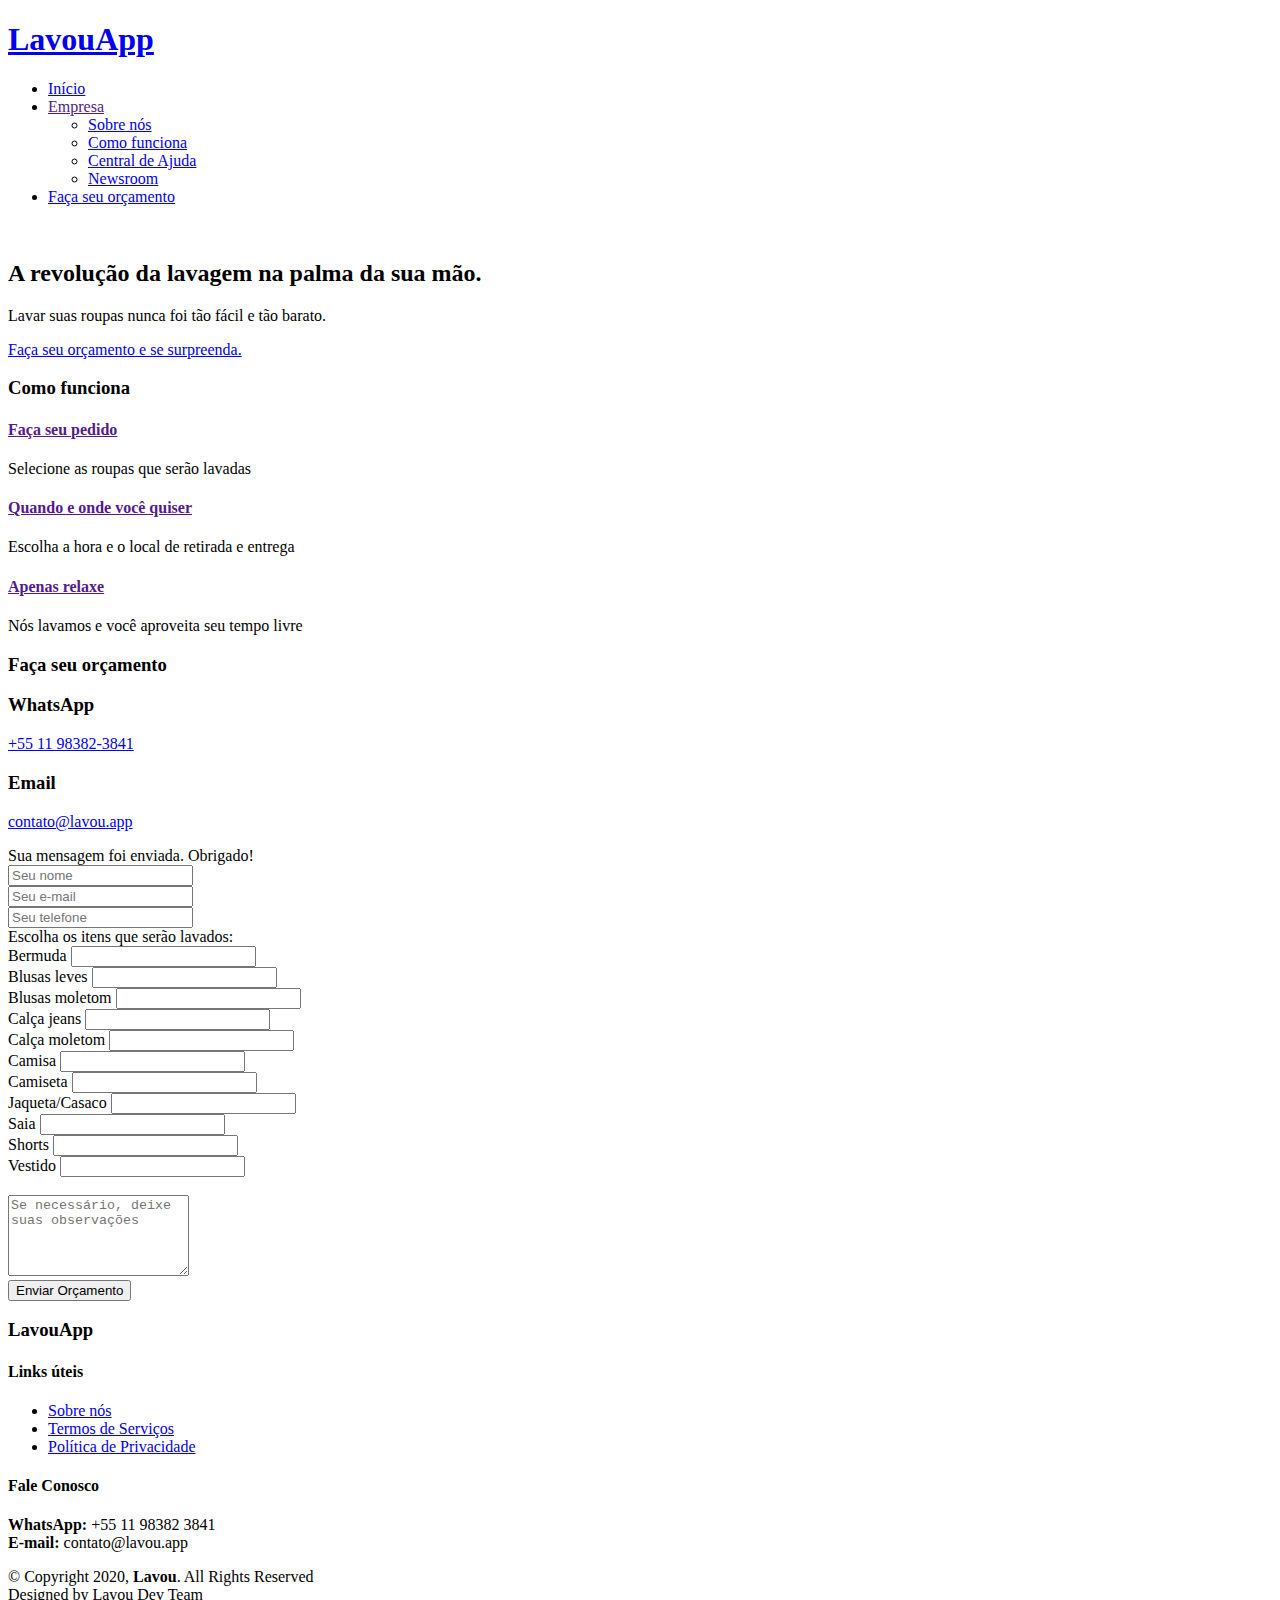
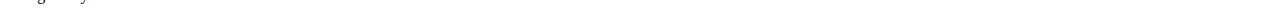
==== index.html @ 027f583a "testando a branch improvement" ====
<!DOCTYPE html>
<html lang="pt">
<head>
  <meta charset="utf-8">
  <title>Lavou - A revolução da lavagem</title>
  <meta content="width=device-width, initial-scale=1.0" name="viewport">
  <meta content="" name="keywords">
  <meta content="" name="description">

  <!-- Favicons -->
  <link href="img/faviconlavou.jpg" rel="icon">
  <link href="img/apple-touch-icon.png" rel="apple-touch-icon">

  <!-- Google Fonts -->
  <link href="https://fonts.googleapis.com/css?family=Open+Sans:300,300i,400,400i,700,700i|Montserrat:300,400,500,700" rel="stylesheet">

  <!-- Bootstrap CSS File -->
  <link href="lib/bootstrap/css/bootstrap.min.css" rel="stylesheet">

  <!-- Libraries CSS Files -->
  <link href="lib/font-awesome/css/font-awesome.min.css" rel="stylesheet">
  <link href="lib/animate/animate.min.css" rel="stylesheet">
  <link href="lib/ionicons/css/ionicons.min.css" rel="stylesheet">
  <link href="lib/owlcarousel/assets/owl.carousel.min.css" rel="stylesheet">
  <link href="lib/lightbox/css/lightbox.min.css" rel="stylesheet">

  <!-- Main Stylesheet File -->
  <link href="css/style.css" rel="stylesheet">

</head>

<body>

  <!--==========================
    Header
  ============================-->
  <header id="header">
    <div class="container-fluid">

      <div id="logo" class="pull-left">
        <h1><a href="#intro" class="scrollto">LavouApp</a></h1>
        <!-- Uncomment below if you prefer to use an image logo -->
        <!-- <a href="#intro"><img src="img/logo.png" alt="" title="" /></a>-->
      </div>

      <nav id="nav-menu-container">
        <ul class="nav-menu">
          <li class="menu-active"><a href="#intro">Início</a></li>
          <li class="menu-has-children"><a href="">Empresa</a>
          <ul>
            <li><a href="#">Sobre nós</a></li>
            <li><a href="#">Como funciona</a></li>
            <li><a href="#">Central de Ajuda</a></li>
            <li><a href="#">Newsroom</a></li>
          </ul>
        </li>
          <li><a href="#contact">Faça seu orçamento</a></li>
          <!--
          <li><a href="#portfolio">Portfolio</a></li>
          -->
         <!-- <li class="menu-has-children"><a href="">Drop Down</a>

          </li> -->
         <!--
          <li><a href="#contact">Contato</a></li>
        </ul> -->
      </nav><!-- #nav-menu-container -->
    </div>
  </header><!-- #header -->

  <!--==========================
    Intro Section
  ============================-->
  <section id="intro">
    <div class="intro-container">
      <div id="introCarousel" class="carousel  slide carousel-fade" data-ride="carousel">

        <ol class="carousel-indicators"></ol>

        <div class="carousel-inner" role="listbox">

          <div class="carousel-item active">
            <div class="carousel-background"><img src="img/heart.jpg" alt=""></div>
            <div class="carousel-container">
              <div class="carousel-content">
                <h2>A revolução da lavagem na palma da sua mão.</h2>
                <p>Lavar suas roupas nunca foi tão fácil e tão barato.</p>
              <a href="#services" class="btn-get-started scrollto">Faça seu orçamento e se surpreenda.</a>
              </div>
            </div>
          </div>

          <!--
          <div class="carousel-item">
            <div class="carousel-background"><img src="img/intro-carousel/2.jpg" alt=""></div>
            <div class="carousel-container">
              <div class="carousel-content">
                <h2>At vero eos et accusamus</h2>
                <p>Nam libero tempore, cum soluta nobis est eligendi optio cumque nihil impedit quo minus id quod maxime placeat facere possimus, omnis voluptas assumenda est, omnis dolor repellendus. Temporibus autem quibusdam et aut officiis debitis aut.</p>
                <a href="#featured-services" class="btn-get-started scrollto">Get Started</a>
              </div>
            </div>
          </div>

          <div class="carousel-item">
            <div class="carousel-background"><img src="img/intro-carousel/3.jpg" alt=""></div>
            <div class="carousel-container">
              <div class="carousel-content">
                <h2>Temporibus autem quibusdam</h2>
                <p>Beatae vitae dicta sunt explicabo. Nemo enim ipsam voluptatem quia voluptas sit aspernatur aut odit aut fugit, sed quia consequuntur magni dolores eos qui ratione voluptatem sequi nesciunt omnis iste natus error sit voluptatem accusantium.</p>
                <a href="#featured-services" class="btn-get-started scrollto">Get Started</a>
              </div>
            </div>
          </div>

          <div class="carousel-item">
            <div class="carousel-background"><img src="img/intro-carousel/4.jpg" alt=""></div>
            <div class="carousel-container">
              <div class="carousel-content">
                <h2>Nam libero tempore</h2>
                <p>Neque porro quisquam est, qui dolorem ipsum quia dolor sit amet, consectetur, adipisci velit, sed quia non numquam eius modi tempora incidunt ut labore et dolore magnam aliquam quaerat voluptatem. Ut enim ad minima veniam, quis nostrum.</p>
                <a href="#featured-services" class="btn-get-started scrollto">Get Started</a>
              </div>
            </div>
          </div>

          <div class="carousel-item">
            <div class="carousel-background"><img src="img/intro-carousel/5.jpg" alt=""></div>
            <div class="carousel-container">
              <div class="carousel-content">
                <h2>Magnam aliquam quaerat</h2>
                <p>Lorem ipsum dolor sit amet, consectetur adipiscing elit, sed do eiusmod tempor incididunt ut labore et dolore magna aliqua. Ut enim ad minim veniam, quis nostrud exercitation ullamco laboris nisi ut aliquip ex ea commodo consequat.</p>
                <a href="#featured-services" class="btn-get-started scrollto">Get Started</a>
              </div>
            </div>
          </div>
        
        

        </div>

      -->

        <!--
        <a class="carousel-control-prev" href="#introCarousel" role="button" data-slide="prev">
          <span class="carousel-control-prev-icon ion-chevron-left" aria-hidden="true"></span>
          <span class="sr-only">Previous</span>
        </a>

        <a class="carousel-control-next" href="#introCarousel" role="button" data-slide="next">
          <span class="carousel-control-next-icon ion-chevron-right" aria-hidden="true"></span>
          <span class="sr-only">Next</span>
        </a>
      -->

      </div>
    </div>
  </section><!-- #intro -->

<!--

  <main id="main">

  -->

    <!--==========================
      Featured Services Section
    ============================-->

    <!--

    <section id="featured-services">
      <div class="container">
        <div class="row">

          <div class="col-lg-4 box">
            <i class="ion-ios-bookmarks-outline"></i>
            <h4 class="title"><a href="">Lorem Ipsum Delino</a></h4>
            <p class="description">Voluptatum deleniti atque corrupti quos dolores et quas molestias excepturi sint occaecati cupiditate non provident</p>
          </div>

          <div class="col-lg-4 box box-bg">
            <i class="ion-ios-stopwatch-outline"></i>
            <h4 class="title"><a href="">Dolor Sitema</a></h4>
            <p class="description">Minim veniam, quis nostrud exercitation ullamco laboris nisi ut aliquip ex ea commodo consequat tarad limino ata</p>
          </div>

          <div class="col-lg-4 box">
            <i class="ion-ios-heart-outline"></i>
            <h4 class="title"><a href="">Sed ut perspiciatis</a></h4>
            <p class="description">Duis aute irure dolor in reprehenderit in voluptate velit esse cillum dolore eu fugiat nulla pariatur</p>
          </div>

        </div>
      </div>
    </section>

  -->
    
    <!-- #featured-services -->

 


    <!--==========================
      About Us Section
    ============================
  
  -->

  <!--
    <section id="about">
      <div class="container">

        <header class="section-header">
          <h3>About Us</h3>
          <p>Lorem ipsum dolor sit amet, consectetur adipiscing elit, sed do eiusmod tempor incididunt ut labore et dolore magna aliqua. Ut enim ad minim veniam, quis nostrud exercitation ullamco laboris nisi ut aliquip ex ea commodo consequat.</p>
        </header>

        <div class="row about-cols">

          <div class="col-md-4 wow fadeInUp">
            <div class="about-col">
              <div class="img">
                <img src="img/about-mission.jpg" alt="" class="img-fluid">
                <div class="icon"><i class="ion-ios-speedometer-outline"></i></div>
              </div>
              <h2 class="title"><a href="#">Our Mission</a></h2>
              <p>
                Lorem ipsum dolor sit amet, consectetur elit, sed do eiusmod tempor ut labore et dolore magna aliqua. Ut enim ad minim veniam, quis nostrud exercitation ullamco laboris nisi ut aliquip ex ea commodo consequat.
              </p>
            </div>
          </div>

          <div class="col-md-4 wow fadeInUp" data-wow-delay="0.1s">
            <div class="about-col">
              <div class="img">
                <img src="img/about-plan.jpg" alt="" class="img-fluid">
                <div class="icon"><i class="ion-ios-list-outline"></i></div>
              </div>
              <h2 class="title"><a href="#">Our Plan</a></h2>
              <p>
                Sed ut perspiciatis unde omnis iste natus error sit voluptatem  doloremque laudantium, totam rem aperiam, eaque ipsa quae ab illo inventore veritatis et quasi architecto beatae vitae dicta sunt explicabo.
              </p>
            </div>
          </div>

          <div class="col-md-4 wow fadeInUp" data-wow-delay="0.2s">
            <div class="about-col">
              <div class="img">
                <img src="img/about-vision.jpg" alt="" class="img-fluid">
                <div class="icon"><i class="ion-ios-eye-outline"></i></div>
              </div>
              <h2 class="title"><a href="#">Our Vision</a></h2>
              <p>
                Nemo enim ipsam voluptatem quia voluptas sit aut odit aut fugit, sed quia magni dolores eos qui ratione voluptatem sequi nesciunt Neque porro quisquam est, qui dolorem ipsum quia dolor sit amet.
              </p>
            </div>
          </div>

        </div>

      </div>
    </section>
    
  -->


    <!-- #about -->

    <!--==========================
      Services Section
    ============================
  
  -->

  
    <section id="services">
      <div class="container">

        <header class="section-header wow fadeInUp">
          <h3>Como funciona</h3>
        </header>

        <div class="row">

          <div class="col-lg-4 col-md-6 box wow bounceInUp" data-wow-duration="1.4s">
            <div class="icon"><i class="ion-ios-cart-outline"></i></div>
            <h4 class="title"><a href="">Faça seu pedido</a></h4>
            <p class="description">Selecione as roupas que serão lavadas</p>
          </div>
          <div class="col-lg-4 col-md-6 box wow bounceInUp" data-wow-duration="1.4s">
            <div class="icon"><i class="ion-ios-location-outline"></i></div>
            <h4 class="title"><a href="">Quando e onde você quiser</a></h4>
            <p class="description">Escolha a hora e o local de retirada e entrega</p>
          </div>
          <div class="col-lg-4 col-md-6 box wow bounceInUp" data-wow-delay="0.1s" data-wow-duration="1.4s">
            <div class="icon"><i class="ion-ios-game-controller-a-outline"></i></div>
            <h4 class="title"><a href="">Apenas relaxe</a></h4>
            <p class="description">Nós lavamos e você aproveita seu tempo livre</p>
          </div>
          <!--
          <div class="col-lg-4 col-md-6 box wow bounceInUp" data-wow-delay="0.1s" data-wow-duration="1.4s">
            <div class="icon"><i class="ion-ios-analytics-outline"></i></div>
            <h4 class="title"><a href="">Links Patrocinados</a></h4>
            <p class="description">Google Adwords, planejamento e ativação de campanhas, remarketing, criação de banners, relatório de performance.</p>
          </div>
          <div class="col-lg-4 col-md-6 box wow bounceInUp" data-wow-delay="0.1s" data-wow-duration="1.4s">
            <div class="icon"><i class="ion-ios-eye-outline"></i></div>
            <h4 class="title"><a href="">Monitoramento e Análise</a></h4>
            <p class="description">Dashboard em tempo real, análise qualitativa e quantitativa, classificação de menções e sentimentos, gerenciamento de crises, relatórios de performance.</p>
          </div>
          <div class="col-lg-4 col-md-6 box wow bounceInUp" data-wow-delay="0.1s" data-wow-duration="1.4s">
            <div class="icon"><i class="ion-happy-outline"></i></div>
            <h4 class="title"><a href="">SAC 2.0</a></h4>
            <p class="description">Consultoria em atendimento ao cliente, implementação e otimização de equipes, padronização de atendimento virtual, planejamento e gerenciamento de projetos, gerenciamento de plataformas (WhatsApp, Viber, entre outros).</p>
          </div>

        </div>

      </div>

    


    </section>
    -->
    
    <!-- #services -->

    <!--==========================
      Call To Action Section
    ============================
  
  -->

  <!--
    <section id="call-to-action" class="wow fadeIn">
      <div class="container text-center">
        <h3>Call To Action</h3>
        <p> Duis aute irure dolor in reprehenderit in voluptate velit esse cillum dolore eu fugiat nulla pariatur. Excepteur sint occaecat cupidatat non proident, sunt in culpa qui officia deserunt mollit anim id est laborum.</p>
        <a class="cta-btn" href="#">Call To Action</a>
      </div>
    </section>
    
  -->
    <!-- #call-to-action -->

    <!--==========================
      Skills Section
    ============================-->
    
    <!--
    <section id="skills">
      <div class="container">

        <header class="section-header">
          <h3>Our Skills</h3>
          <p>Lorem ipsum dolor sit amet, consectetur adipiscing elit, sed do eiusmod tempor incididunt ut labore et dolore magna aliqua. Ut enim ad minim veniam, quis nostrud exercitation ullamco laboris nisi ut aliquip</p>
        </header>

        <div class="skills-content">

          <div class="progress">
            <div class="progress-bar bg-success" role="progressbar" aria-valuenow="100" aria-valuemin="0" aria-valuemax="100">
              <span class="skill">HTML <i class="val">100%</i></span>
            </div>
          </div>

          <div class="progress">
            <div class="progress-bar bg-info" role="progressbar" aria-valuenow="90" aria-valuemin="0" aria-valuemax="100">
              <span class="skill">CSS <i class="val">90%</i></span>
            </div>
          </div>

          <div class="progress">
            <div class="progress-bar bg-warning" role="progressbar" aria-valuenow="75" aria-valuemin="0" aria-valuemax="100">
              <span class="skill">JavaScript <i class="val">75%</i></span>
            </div>
          </div>

          <div class="progress">
            <div class="progress-bar bg-danger" role="progressbar" aria-valuenow="55" aria-valuemin="0" aria-valuemax="100">
              <span class="skill">Photoshop <i class="val">55%</i></span>
            </div>
          </div>

        </div>

      </div>
    </section>

  -->
    <!--==========================
      Facts Section
    ============================-->

    <!--
    <section id="facts"  class="wow fadeIn">
      <div class="container">

        <header class="section-header">
          <h3>Facts</h3>
          <p>Sed ut perspiciatis unde omnis iste natus error sit voluptatem accusantium doloremque</p>
        </header>

        <div class="row counters">

  				<div class="col-lg-3 col-6 text-center">
            <span data-toggle="counter-up">274</span>
            <p>Clients</p>
  				</div>

          <div class="col-lg-3 col-6 text-center">
            <span data-toggle="counter-up">421</span>
            <p>Projects</p>
  				</div>

          <div class="col-lg-3 col-6 text-center">
            <span data-toggle="counter-up">1,364</span>
            <p>Hours Of Support</p>
  				</div>

          <div class="col-lg-3 col-6 text-center">
            <span data-toggle="counter-up">18</span>
            <p>Hard Workers</p>
  				</div>

  			</div>

        <div class="facts-img">
          <img src="img/facts-img.png" alt="" class="img-fluid">
        </div>

      </div>
    </section>
    
    -->
  
  <!-- #facts -->

    <!--==========================
      Portfolio Section
    ============================-->

      <!--
    <section id="portfolio"  class="section-bg" >
      <div class="container">

        <header class="section-header">
          <h3 class="section-title">Nosso Portfolio</h3>
        </header>

        <div class="row">
          <div class="col-lg-12">
            <ul id="portfolio-flters">
              <li data-filter="*" class="filter-active">All</li>
            -->
            <!-- <li data-filter=".filter-app">App</li>
              <li data-filter=".filter-card">Card</li> -->
            <!--
            
              <li data-filter=".filter-web">Web</li>
            </ul>
          </div>
        </div>

        <div class="row portfolio-container">

          <div class="col-lg-4 col-md-6 portfolio-item filter-web wow fadeInUp">
            <div class="portfolio-wrap">
              <figure>
                <img src="img/portfolio/sitelavou.png" class="img-fluid" alt="">
                <a href="img/portfolio/sitelavou.png" data-lightbox="portfolio" data-title="Lavou App" class="link-preview" title="Preview"><i class="ion ion-eye"></i></a>
                <a href="http://lavou.app/" class="link-details" title="Visite o site"><i class="ion ion-android-open"></i></a>
              </figure>

              <div class="portfolio-info">
                <h4><a href="#">Lavou App</a></h4>
                <p>WEB</p>
              </div>
            </div>
          </div>
        -->

          <!--

          <div class="col-lg-4 col-md-6 portfolio-item filter-web wow fadeInUp" data-wow-delay="0.1s">
            <div class="portfolio-wrap">
              <figure>
                <img src="img/portfolio/web3.jpg" class="img-fluid" alt="">
                <a href="img/portfolio/web3.jpg" class="link-preview" data-lightbox="portfolio" data-title="Web 3" title="Preview"><i class="ion ion-eye"></i></a>
                <a href="#" class="link-details" title="More Details"><i class="ion ion-android-open"></i></a>
              </figure>

              <div class="portfolio-info">
                <h4><a href="#">Web 3</a></h4>
                <p>Web</p>
              </div>
            </div>
          </div>

          <div class="col-lg-4 col-md-6 portfolio-item filter-app wow fadeInUp" data-wow-delay="0.2s">
            <div class="portfolio-wrap">
              <figure>
                <img src="img/portfolio/app2.jpg" class="img-fluid" alt="">
                <a href="img/portfolio/app2.jpg" class="link-preview" data-lightbox="portfolio" data-title="App 2" title="Preview"><i class="ion ion-eye"></i></a>
                <a href="#" class="link-details" title="More Details"><i class="ion ion-android-open"></i></a>
              </figure>

              <div class="portfolio-info">
                <h4><a href="#">App 2</a></h4>
                <p>App</p>
              </div>
            </div>
          </div>

          <div class="col-lg-4 col-md-6 portfolio-item filter-card wow fadeInUp">
            <div class="portfolio-wrap">
              <figure>
                <img src="img/portfolio/card2.jpg" class="img-fluid" alt="">
                <a href="img/portfolio/card2.jpg" class="link-preview" data-lightbox="portfolio" data-title="Card 2" title="Preview"><i class="ion ion-eye"></i></a>
                <a href="#" class="link-details" title="More Details"><i class="ion ion-android-open"></i></a>
              </figure>

              <div class="portfolio-info">
                <h4><a href="#">Card 2</a></h4>
                <p>Card</p>
              </div>
            </div>
          </div>

          <div class="col-lg-4 col-md-6 portfolio-item filter-web wow fadeInUp" data-wow-delay="0.1s">
            <div class="portfolio-wrap">
              <figure>
                <img src="img/portfolio/web2.jpg" class="img-fluid" alt="">
                <a href="img/portfolio/web2.jpg" class="link-preview" data-lightbox="portfolio" data-title="Web 2" title="Preview"><i class="ion ion-eye"></i></a>
                <a href="#" class="link-details" title="More Details"><i class="ion ion-android-open"></i></a>
              </figure>

              <div class="portfolio-info">
                <h4><a href="#">Web 2</a></h4>
                <p>Web</p>
              </div>
            </div>
          </div>

          <div class="col-lg-4 col-md-6 portfolio-item filter-app wow fadeInUp" data-wow-delay="0.2s">
            <div class="portfolio-wrap">
              <figure>
                <img src="img/portfolio/app3.jpg" class="img-fluid" alt="">
                <a href="img/portfolio/app3.jpg" class="link-preview" data-lightbox="portfolio" data-title="App 3" title="Preview"><i class="ion ion-eye"></i></a>
                <a href="#" class="link-details" title="More Details"><i class="ion ion-android-open"></i></a>
              </figure>

              <div class="portfolio-info">
                <h4><a href="#">App 3</a></h4>
                <p>App</p>
              </div>
            </div>
          </div>

          <div class="col-lg-4 col-md-6 portfolio-item filter-card wow fadeInUp">
            <div class="portfolio-wrap">
              <figure>
                <img src="img/portfolio/card1.jpg" class="img-fluid" alt="">
                <a href="img/portfolio/card1.jpg" class="link-preview" data-lightbox="portfolio" data-title="Card 1" title="Preview"><i class="ion ion-eye"></i></a>
                <a href="#" class="link-details" title="More Details"><i class="ion ion-android-open"></i></a>
              </figure>

              <div class="portfolio-info">
                <h4><a href="#">Card 1</a></h4>
                <p>Card</p>
              </div>
            </div>
          </div>

          <div class="col-lg-4 col-md-6 portfolio-item filter-card wow fadeInUp" data-wow-delay="0.1s">
            <div class="portfolio-wrap">
              <figure>
                <img src="img/portfolio/card3.jpg" class="img-fluid" alt="">
                <a href="img/portfolio/card3.jpg" class="link-preview" data-lightbox="portfolio" data-title="Card 3" title="Preview"><i class="ion ion-eye"></i></a>
                <a href="#" class="link-details" title="More Details"><i class="ion ion-android-open"></i></a>
              </figure>

              <div class="portfolio-info">
                <h4><a href="#">Card 3</a></h4>
                <p>Card</p>
              </div>
            </div>
          </div>

          <div class="col-lg-4 col-md-6 portfolio-item filter-web wow fadeInUp" data-wow-delay="0.2s">
            <div class="portfolio-wrap">
              <figure>
                <img src="img/portfolio/web1.jpg" class="img-fluid" alt="">
                <a href="img/portfolio/web1.jpg" class="link-preview" data-lightbox="portfolio" data-title="Web 1" title="Preview"><i class="ion ion-eye"></i></a>
                <a href="#" class="link-details" title="More Details"><i class="ion ion-android-open"></i></a>
              </figure>

              <div class="portfolio-info">
                <h4><a href="#">Web 1</a></h4>
                <p>Web</p>
              </div>
            </div>
          </div>

        </div>

      -->

      </div>
    </section>
    
    
    
    <!-- #portfolio -->

    <!--==========================
      Clients Section
    ============================-->

      <!--

    <section id="clients" class="wow fadeInUp">
      <div class="container">

        <header class="section-header">
          <h3>Nossos Clientes</h3>
        </header>

        <div class="owl-carousel clients-carousel">
          <img src="img/clients/logolavou.png" alt="">
         <!-- <img src="img/clients/client-2.png" alt="">
          <img src="img/clients/client-3.png" alt="">
          <img src="img/clients/client-4.png" alt="">
          <img src="img/clients/client-5.png" alt="">
          <img src="img/clients/client-6.png" alt="">
          <img src="img/clients/client-7.png" alt="">
          <img src="img/clients/client-8.png" alt="">
        </div> 

      </div> -->
    </section>

  
    
    <!-- #clients -->

    <!--==========================
      Clients Section
    ============================-->

    <!--

    <section id="testimonials" class="section-bg wow fadeInUp">
      <div class="container">

        <header class="section-header">
          <h3>Testimonials</h3>
        </header>

        <div class="owl-carousel testimonials-carousel">

          <div class="testimonial-item">
            <img src="img/testimonial-1.jpg" class="testimonial-img" alt="">
            <h3>Saul Goodman</h3>
            <h4>Ceo &amp; Founder</h4>
            <p>
              <img src="img/quote-sign-left.png" class="quote-sign-left" alt="">
              Proin iaculis purus consequat sem cure digni ssim donec porttitora entum suscipit rhoncus. Accusantium quam, ultricies eget id, aliquam eget nibh et. Maecen aliquam, risus at semper.
              <img src="img/quote-sign-right.png" class="quote-sign-right" alt="">
            </p>
          </div>

          <div class="testimonial-item">
            <img src="img/testimonial-2.jpg" class="testimonial-img" alt="">
            <h3>Sara Wilsson</h3>
            <h4>Designer</h4>
            <p>
              <img src="img/quote-sign-left.png" class="quote-sign-left" alt="">
              Export tempor illum tamen malis malis eram quae irure esse labore quem cillum quid cillum eram malis quorum velit fore eram velit sunt aliqua noster fugiat irure amet legam anim culpa.
              <img src="img/quote-sign-right.png" class="quote-sign-right" alt="">
            </p>
          </div>

          <div class="testimonial-item">
            <img src="img/testimonial-3.jpg" class="testimonial-img" alt="">
            <h3>Jena Karlis</h3>
            <h4>Store Owner</h4>
            <p>
              <img src="img/quote-sign-left.png" class="quote-sign-left" alt="">
              Enim nisi quem export duis labore cillum quae magna enim sint quorum nulla quem veniam duis minim tempor labore quem eram duis noster aute amet eram fore quis sint minim.
              <img src="img/quote-sign-right.png" class="quote-sign-right" alt="">
            </p>
          </div>

          <div class="testimonial-item">
            <img src="img/testimonial-4.jpg" class="testimonial-img" alt="">
            <h3>Matt Brandon</h3>
            <h4>Freelancer</h4>
            <p>
              <img src="img/quote-sign-left.png" class="quote-sign-left" alt="">
              Fugiat enim eram quae cillum dolore dolor amet nulla culpa multos export minim fugiat minim velit minim dolor enim duis veniam ipsum anim magna sunt elit fore quem dolore labore illum veniam.
              <img src="img/quote-sign-right.png" class="quote-sign-right" alt="">
            </p>
          </div>

          <div class="testimonial-item">
            <img src="img/testimonial-5.jpg" class="testimonial-img" alt="">
            <h3>John Larson</h3>
            <h4>Entrepreneur</h4>
            <p>
              <img src="img/quote-sign-left.png" class="quote-sign-left" alt="">
              Quis quorum aliqua sint quem legam fore sunt eram irure aliqua veniam tempor noster veniam enim culpa labore duis sunt culpa nulla illum cillum fugiat legam esse veniam culpa fore nisi cillum quid.
              <img src="img/quote-sign-right.png" class="quote-sign-right" alt="">
            </p>
          </div>

        </div>

      </div>
    </section>
    
  -->

    <!-- #testimonials -->

    <!--==========================
      Team Section
    ============================-->

     <!-- 

    <section id="team">
      <div class="container">
        <div class="section-header wow fadeInUp">
          <h3>Team</h3>
          <p>Sed ut perspiciatis unde omnis iste natus error sit voluptatem accusantium doloremque</p>
        </div>

        <div class="row">

          <div class="col-lg-3 col-md-6 wow fadeInUp">
            <div class="member">
              <img src="img/team-1.jpg" class="img-fluid" alt="">
              <div class="member-info">
                <div class="member-info-content">
                  <h4>Walter White</h4>
                  <span>Chief Executive Officer</span>
                  <div class="social">
                    <a href=""><i class="fa fa-twitter"></i></a>
                    <a href=""><i class="fa fa-facebook"></i></a>
                    <a href=""><i class="fa fa-google-plus"></i></a>
                    <a href=""><i class="fa fa-linkedin"></i></a>
                  </div>
                </div>
              </div>
            </div>
          </div>

          <div class="col-lg-3 col-md-6 wow fadeInUp" data-wow-delay="0.1s">
            <div class="member">
              <img src="img/team-2.jpg" class="img-fluid" alt="">
              <div class="member-info">
                <div class="member-info-content">
                  <h4>Sarah Jhonson</h4>
                  <span>Product Manager</span>
                  <div class="social">
                    <a href=""><i class="fa fa-twitter"></i></a>
                    <a href=""><i class="fa fa-facebook"></i></a>
                    <a href=""><i class="fa fa-google-plus"></i></a>
                    <a href=""><i class="fa fa-linkedin"></i></a>
                  </div>
                </div>
              </div>
            </div>
          </div>

          <div class="col-lg-3 col-md-6 wow fadeInUp" data-wow-delay="0.2s">
            <div class="member">
              <img src="img/team-3.jpg" class="img-fluid" alt="">
              <div class="member-info">
                <div class="member-info-content">
                  <h4>William Anderson</h4>
                  <span>CTO</span>
                  <div class="social">
                    <a href=""><i class="fa fa-twitter"></i></a>
                    <a href=""><i class="fa fa-facebook"></i></a>
                    <a href=""><i class="fa fa-google-plus"></i></a>
                    <a href=""><i class="fa fa-linkedin"></i></a>
                  </div>
                </div>
              </div>
            </div>
          </div>

          <div class="col-lg-3 col-md-6 wow fadeInUp" data-wow-delay="0.3s">
            <div class="member">
              <img src="img/team-4.jpg" class="img-fluid" alt="">
              <div class="member-info">
                <div class="member-info-content">
                  <h4>Amanda Jepson</h4>
                  <span>Accountant</span>
                  <div class="social">
                    <a href=""><i class="fa fa-twitter"></i></a>
                    <a href=""><i class="fa fa-facebook"></i></a>
                    <a href=""><i class="fa fa-google-plus"></i></a>
                    <a href=""><i class="fa fa-linkedin"></i></a>
                  </div>
                </div>
              </div>
            </div>
          </div>

        </div>

      </div>
    </section>
    
    <!- teste na branch  -->
    
    <!-- #team -->

    <!--==========================
      Contact Section
    ============================-->
    <section id="contact" class="section-bg wow fadeInUp">
      <div class="container">

        <div class="section-header">
          <h3>Faça seu orçamento</h3>
        </div>

        <div class="row contact-info">


          
          <!--
                      <div class="col-md-4">
            
            <div class="contact-address">
              <i class="ion-ios-location-outline"></i>
              <h3>Endereço</h3>
              <address>Av. Paulista, 3000.</address>
            </div>
          </div>
        -->

          <div class="col-md-6">
            <div class="contact-phone">
              <i class="ion-social-whatsapp-outline"></i>
              <h3>WhatsApp</h3>
              <p><a href="https://api.whatsapp.com/send?l=pt_BR&amp;phone=%225511983823841" 
                target="_blank">+55 11 98382-3841</a></p>
            </div>
          </div>

          <div class="col-md-6">
            <div class="contact-email">
              <i class="ion-ios-email-outline"></i>
              <h3>Email</h3>
              <p><a href="mailto:contato@lavou.app">contato@lavou.app</a></p>
            </div>
          </div>

        </div>

        <div class="form">
          <div id="sendmessage">Sua mensagem foi enviada. Obrigado!</div>
          <div id="errormessage"></div>
          <form action="" method="post" role="form" class="contactForm" netlify>
            <input type=hidden name="destino" value="lucas.alexandregdias@gmail.com">
            
              <div class="form-group col-md-6">
                <input type="text" name="name" class="form-control" id="name" placeholder="Seu nome"  required data-rule="minlen:4" data-msg="Por favor digite no mínimo 4 caracteres" />
                <div class="validation"></div>
              </div>
              
              <div class="form-group col-md-6">
                <input type="email" class="form-control" name="email" id="email" placeholder="Seu e-mail" required data-rule="email" data-msg="Por favor digite um e-mail válido" />
                <div class="validation"></div>
              </div>
            </div>
            <div class="form-group col-md-6">
              <input type="tel" name="telefone" class="form-control" id="tel" placeholder="Seu telefone" required data-rule="minlen:11" data-msg="Por favor digite no mínimo 11 números" />
              <div class="validation"></div>
            </div>
            <label class="col-md-6">Escolha os itens que serão lavados:</label><br>


            <label class="col-md-2">Bermuda</label>
            <input type="number" name="bermuda" id="item" checked/>
            <div class="validation"></div>

            <label class="col-md-2">Blusas leves</label>
            <input type="number" name="blusasleves" id="item" checked/>
            <div class="validation"></div>

            <label class="col-md-2">Blusas moletom</label>
            <input type="number" name="blusasmoletom" id="item" checked/>
            <div class="validation"></div>

            <label class="col-md-2">Calça jeans</label>
            <input type="number" name="calcajeans" id="item" checked/>
            <div class="validation"></div>

            <label class="col-md-2">Calça moletom</label>
            <input type="number" name="calcamoletom" id="item" checked/>
            <div class="validation"></div>

            <label class="col-md-2">Camisa</label>
            <input type="number" name="camisa" id="item" checked/>
            <div class="validation"></div>
            
            <label class="col-md-2">Camiseta</label>
            <input type="number" name="camiseta" id="item" checked/>
            <div class="validation"></div>

            <label class="col-md-2">Jaqueta/Casaco</label>
            <input type="number" name="jaquetacasaco" id="item" checked/>
            <div class="validation"></div>

            <label class="col-md-2">Saia</label>
            <input type="number" name="saia" id="item" checked/>
            <div class="validation"></div>

            <label class="col-md-2">Shorts</label>
            <input type="number" name="shorts" id="item" checked/>
            <div class="validation"></div>

            <label class="col-md-2">Vestido</label>
            <input type="number" name="vestido" id="item" checked/>
            <div class="validation"></div><br>

            <div class="form-group">
              <textarea class="form-control" name="message" rows="5"  data-msg="Por favor escreva algo para nós" placeholder="Se necessário, deixe suas observações"></textarea>
              <div class="validation"></div>
            </div>
            <div class="text-center"><button type="submit">Enviar Orçamento</button></div>
          </form>
        </div>



      </div>
    </section><!-- #contact -->

  </main>

  <!--==========================
    Footer
  ============================-->
  <footer id="footer">
    <div class="footer-top">
      <div class="container">
        <div class="row">

          <div class="col-lg-4 col-md-6 footer-info">
            <h3>LavouApp</h3>
            
          </div>

          <div class="col-lg-3 col-md-6 footer-links">
            <h4>Links úteis</h4>
            <ul>
              <li><i class="ion-ios-arrow-right"></i> <a href="#">Sobre nós</a></li>
              <!--<li><i class="ion-ios-arrow-right"></i> <a href="#services">Serviços</a></li>-->
              <li><i class="ion-ios-arrow-right"></i> <a href="#">Termos de Serviços</a></li>
              <li><i class="ion-ios-arrow-right"></i> <a href="#">Política de Privacidade</a></li>
            </ul>
          </div>

          <div class="col-lg-3 col-md-6 footer-contact">
            <h4>Fale Conosco</h4>
            <p>
              <strong>WhatsApp:</strong> +55 11 98382 3841<br>
              <strong>E-mail:</strong> contato@lavou.app<br>
            </p>

            <div class="social-links">
             <!-- <a href="#" class="twitter"><i class="fa fa-twitter"></i></a> -->
              <a href="#" class="facebook"><i class="fa fa-facebook"></i></a>
              <a href="#" class="instagram"><i class="fa fa-instagram"></i></a>
              <!-- <a href="#" class="google-plus"><i class="fa fa-google-plus"></i></a> -->
              <a href="#" class="linkedin"><i class="fa fa-linkedin"></i></a>
            </div>

          </div>

          <!--

          <div class="col-lg-3 col-md-6 footer-newsletter">
            <h4>Nossa Newsletter</h4>
            <p>Tamen quem nulla quae legam multos aute sint culpa legam noster magna veniam enim veniam illum dolore legam minim quorum culpa amet magna export quem marada parida nodela caramase seza.</p>
            <form action="" method="post">
              <input type="email" name="email"><input type="submit"  value="Subscribe">
            </form>
          </div>

        -->

        </div>
      </div>
    </div>

    <div class="container">
      <div class="copyright">
        &copy; Copyright 2020, <strong>Lavou</strong>. All Rights Reserved
      </div>
      <div class="credits">
        <!--
          All the links in the footer should remain intact.
          You can delete the links only if you purchased the pro version.
          Licensing information: https://bootstrapmade.com/license/
          Purchase the pro version with working PHP/AJAX contact form: https://bootstrapmade.com/buy/?theme=BizPage
        -->
        Designed by <a>Lavou Dev Team</a>
      </div>
    </div>
  </footer><!-- #footer -->

  <a href="#" class="back-to-top"><i class="fa fa-chevron-up"></i></a>
  <!-- Uncomment below i you want to use a preloader -->
  <!-- <div id="preloader"></div> -->

  <!-- JavaScript Libraries -->
  <script src="lib/jquery/jquery.min.js"></script>
  <script src="lib/jquery/jquery-migrate.min.js"></script>
  <script src="lib/bootstrap/js/bootstrap.bundle.min.js"></script>
  <script src="lib/easing/easing.min.js"></script>
  <script src="lib/superfish/hoverIntent.js"></script>
  <script src="lib/superfish/superfish.min.js"></script>
  <script src="lib/wow/wow.min.js"></script>
  <script src="lib/waypoints/waypoints.min.js"></script>
  <script src="lib/counterup/counterup.min.js"></script>
  <script src="lib/owlcarousel/owl.carousel.min.js"></script>
  <script src="lib/isotope/isotope.pkgd.min.js"></script>
  <script src="lib/lightbox/js/lightbox.min.js"></script>
  <script src="lib/touchSwipe/jquery.touchSwipe.min.js"></script>
  <!-- Contact Form JavaScript File -->
  <script src="contactform/contactform.js"></script>

  <!-- Template Main Javascript File -->
  <script src="js/main.js"></script>

</body>
</html>
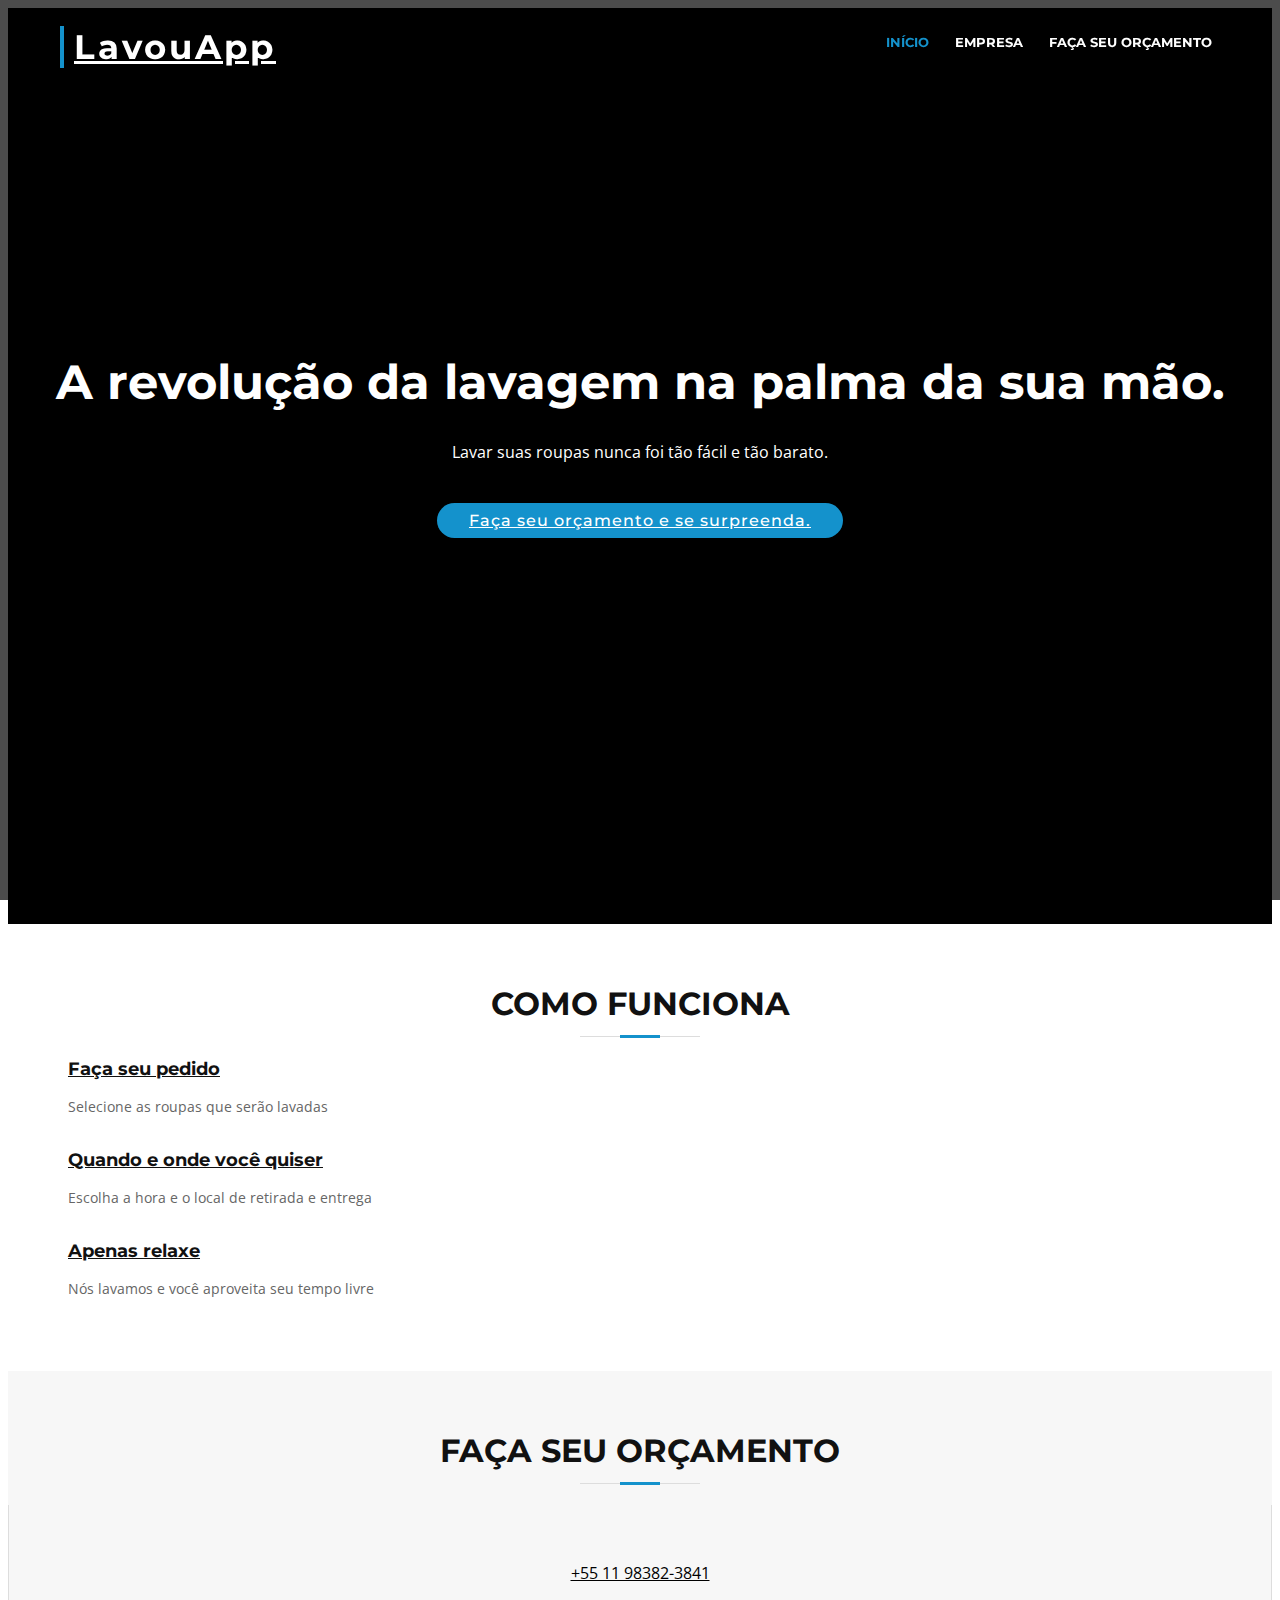
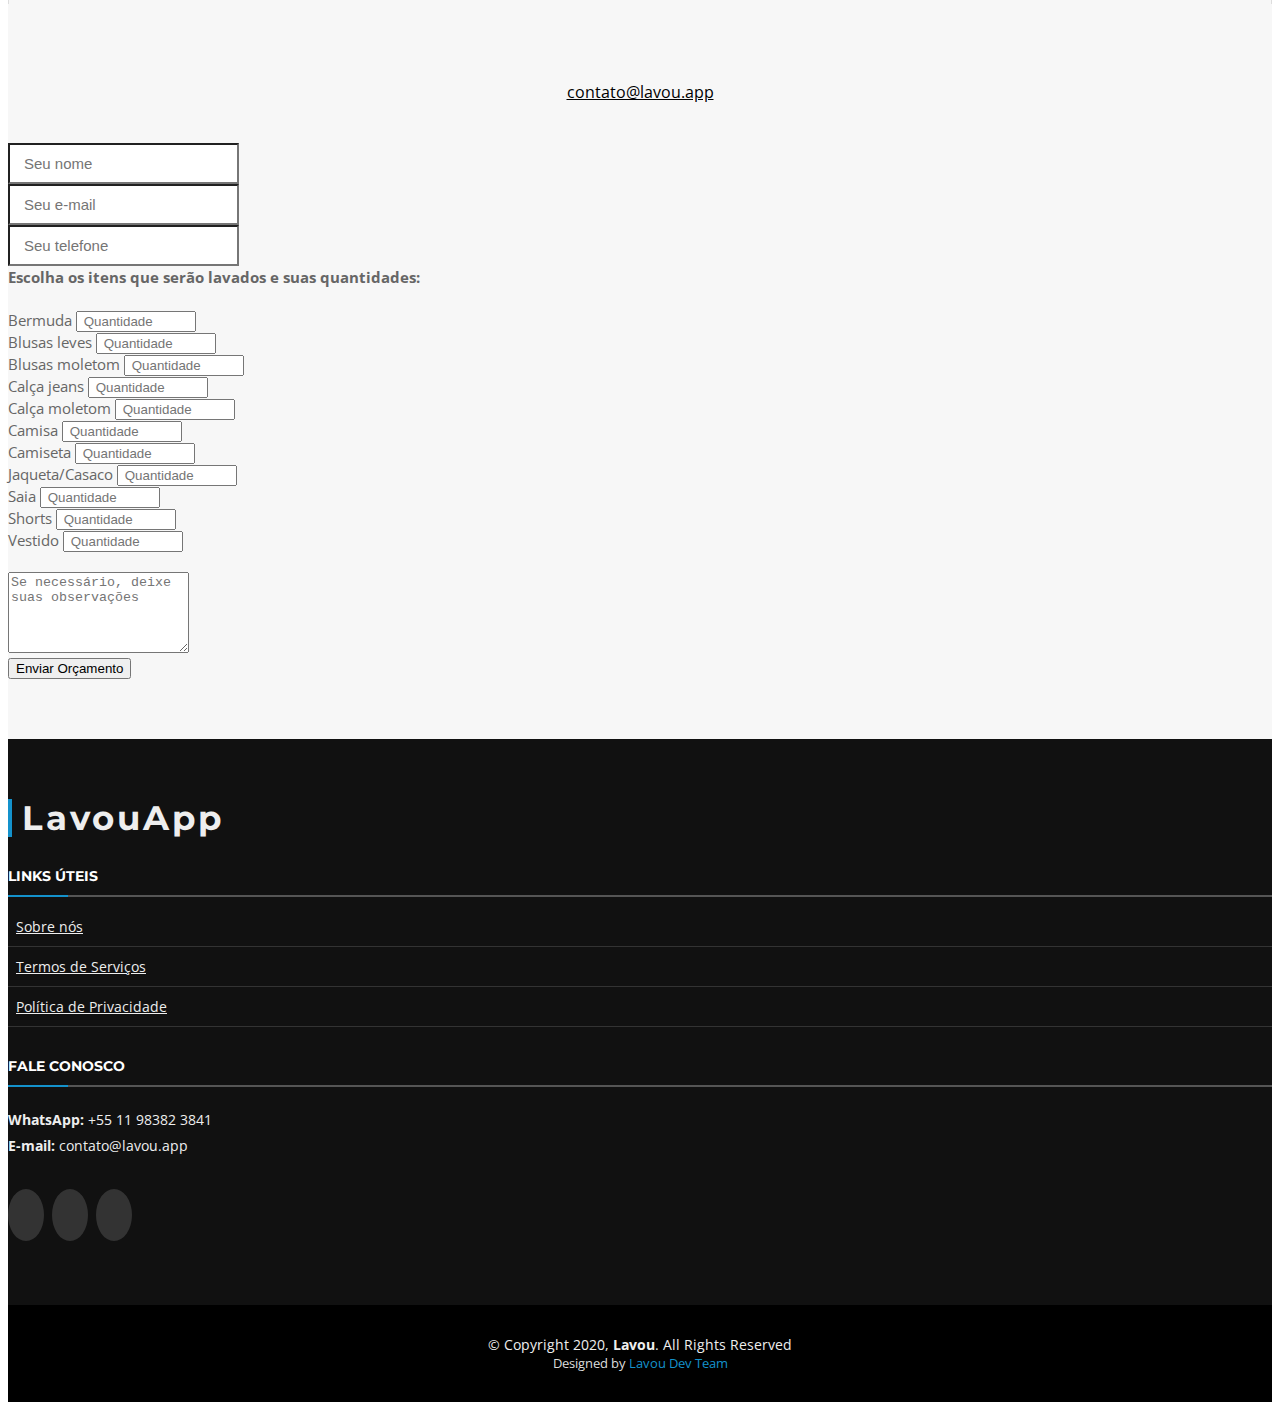
==== commit 96c2c667: "changes in css style and contact form" ====
--- a/index.html
+++ b/index.html
@@ -867,6 +867,7 @@
         </div>
 
         <div class="form">
+
           <div id="sendmessage">Sua mensagem foi enviada. Obrigado!</div>
           <div id="errormessage"></div>
           <form action="" method="post" role="form" class="contactForm" netlify>
@@ -881,65 +882,70 @@
                 <input type="email" class="form-control" name="email" id="email" placeholder="Seu e-mail" required data-rule="email" data-msg="Por favor digite um e-mail válido" />
                 <div class="validation"></div>
               </div>
-            </div>
+            
             <div class="form-group col-md-6">
-              <input type="tel" name="telefone" class="form-control" id="tel" placeholder="Seu telefone" required data-rule="minlen:11" data-msg="Por favor digite no mínimo 11 números" />
+              <input type="tel" class="form-control" name="telefone" id="tel" placeholder="Seu telefone" required data-rule="minlen:11" data-msg="Por favor digite no mínimo 11 números" />
               <div class="validation"></div>
             </div>
-            <label class="col-md-6">Escolha os itens que serão lavados:</label><br>
-
-
+
+          </div>
+           
+            <label class="col-md-6 formlist"><strong>Escolha os itens que serão lavados e suas quantidades:</strong></label><br><br>
+
+            <div class="formlist">
             <label class="col-md-2">Bermuda</label>
-            <input type="number" name="bermuda" id="item" checked/>
+            <input type="number" name="bermuda" id="item" min=0 max=1000000000 placeholder="&nbsp;Quantidade"/>
             <div class="validation"></div>
 
             <label class="col-md-2">Blusas leves</label>
-            <input type="number" name="blusasleves" id="item" checked/>
+            <input type="number" name="blusasleves" id="item" min=0 max=1000000000 placeholder="&nbsp;Quantidade"/>
             <div class="validation"></div>
 
             <label class="col-md-2">Blusas moletom</label>
-            <input type="number" name="blusasmoletom" id="item" checked/>
+            <input type="number" name="blusasmoletom" id="item" min=0 max=1000000000 placeholder="&nbsp;Quantidade"/>
             <div class="validation"></div>
 
             <label class="col-md-2">Calça jeans</label>
-            <input type="number" name="calcajeans" id="item" checked/>
+            <input type="number" name="calcajeans" id="item" min=0 max=1000000000 placeholder="&nbsp;Quantidade"/>
             <div class="validation"></div>
 
             <label class="col-md-2">Calça moletom</label>
-            <input type="number" name="calcamoletom" id="item" checked/>
+            <input type="number" name="calcamoletom" id="item" min=0 max=1000000000 placeholder="&nbsp;Quantidade"/>
             <div class="validation"></div>
 
             <label class="col-md-2">Camisa</label>
-            <input type="number" name="camisa" id="item" checked/>
+            <input type="number" name="camisa" id="item" min=0 max=1000000000 placeholder="&nbsp;Quantidade"/>
             <div class="validation"></div>
             
             <label class="col-md-2">Camiseta</label>
-            <input type="number" name="camiseta" id="item" checked/>
+            <input type="number" name="camiseta" id="item" min=0 max=1000000000 placeholder="&nbsp;Quantidade"/>
             <div class="validation"></div>
 
             <label class="col-md-2">Jaqueta/Casaco</label>
-            <input type="number" name="jaquetacasaco" id="item" checked/>
+            <input type="number" name="jaquetacasaco" id="item" min=0 max=1000000000 placeholder="&nbsp;Quantidade"/>
             <div class="validation"></div>
 
             <label class="col-md-2">Saia</label>
-            <input type="number" name="saia" id="item" checked/>
+            <input type="number" name="saia" id="item" min=0 max=1000000000 placeholder="&nbsp;Quantidade"/>
             <div class="validation"></div>
 
             <label class="col-md-2">Shorts</label>
-            <input type="number" name="shorts" id="item" checked/>
+            <input type="number" name="shorts" id="item" min=0 max=1000000000 placeholder="&nbsp;Quantidade"/>
             <div class="validation"></div>
 
             <label class="col-md-2">Vestido</label>
-            <input type="number" name="vestido" id="item" checked/>
+            <input type="number" name="vestido" id="item" min=0 max=1000000000 placeholder="&nbsp;Quantidade"/>
             <div class="validation"></div><br>
 
             <div class="form-group">
-              <textarea class="form-control" name="message" rows="5"  data-msg="Por favor escreva algo para nós" placeholder="Se necessário, deixe suas observações"></textarea>
+              <textarea class="form-control" name="message" rows="5" placeholder="Se necessário, deixe suas observações"></textarea>
               <div class="validation"></div>
             </div>
             <div class="text-center"><button type="submit">Enviar Orçamento</button></div>
           </form>
         </div>
+        </div>
+        
 
 
 
--- a/css/style.css
+++ b/css/style.css
@@ -0,0 +1,1591 @@
+/*--------------------------------------------------------------
+# General
+--------------------------------------------------------------*/
+
+body {
+  background: #fff;
+  color: #666666;
+  font-family: "Open Sans", sans-serif;
+}
+
+a {
+  color: #1492cc;
+  transition: 0.5s;
+}
+
+a:hover,
+a:active,
+a:focus {
+  color: #18d36e;
+  outline: none;
+  text-decoration: none;
+}
+
+p {
+  padding: 0;
+  margin: 0 0 30px 0;
+}
+
+h1,
+h2,
+h3,
+h4,
+h5,
+h6 {
+  font-family: "Montserrat", sans-serif;
+  font-weight: 400;
+  margin: 0 0 20px 0;
+  padding: 0;
+}
+
+/* Back to top button */
+
+.back-to-top {
+  position: fixed;
+  display: none;
+  background: #1492cc;
+  color: #fff;
+  width: 44px;
+  height: 44px;
+  text-align: center;
+  line-height: 1;
+  font-size: 16px;
+  border-radius: 50%;
+  right: 15px;
+  bottom: 15px;
+  transition: background 0.5s;
+  z-index: 11;
+}
+
+.back-to-top i {
+  padding-top: 12px;
+  color: #fff;
+}
+
+/* Prelaoder */
+
+#preloader {
+  position: fixed;
+  top: 0;
+  left: 0;
+  right: 0;
+  bottom: 0;
+  z-index: 9999;
+  overflow: hidden;
+  background: #fff;
+}
+
+#preloader:before {
+  content: "";
+  position: fixed;
+  top: calc(50% - 30px);
+  left: calc(50% - 30px);
+  border: 6px solid #f2f2f2;
+  border-top: 6px solid #1492cc;
+  border-radius: 50%;
+  width: 60px;
+  height: 60px;
+  -webkit-animation: animate-preloader 1s linear infinite;
+  animation: animate-preloader 1s linear infinite;
+}
+
+@-webkit-keyframes animate-preloader {
+  0% {
+    -webkit-transform: rotate(0deg);
+    transform: rotate(0deg);
+  }
+
+  100% {
+    -webkit-transform: rotate(360deg);
+    transform: rotate(360deg);
+  }
+}
+
+@keyframes animate-preloader {
+  0% {
+    -webkit-transform: rotate(0deg);
+    transform: rotate(0deg);
+  }
+
+  100% {
+    -webkit-transform: rotate(360deg);
+    transform: rotate(360deg);
+  }
+}
+
+/*--------------------------------------------------------------
+# Header
+--------------------------------------------------------------*/
+
+#header {
+  padding: 30px 0;
+  height: 92px;
+  position: fixed;
+  left: 0;
+  top: 0;
+  right: 0;
+  transition: all 0.5s;
+  z-index: 997;
+}
+
+#header.header-scrolled {
+  background: rgba(0, 0, 0, 0.9);
+  padding: 20px 0;
+  height: 72px;
+  transition: all 0.5s;
+}
+
+#header #logo {
+  float: left;
+}
+
+#header #logo h1 {
+  font-size: 34px;
+  margin: 0;
+  padding: 0;
+  line-height: 1;
+  font-family: "Montserrat", sans-serif;
+  font-weight: 700;
+  letter-spacing: 3px;
+}
+
+#header #logo h1 a,
+#header #logo h1 a:hover {
+  color: #fff;
+  padding-left: 10px;
+  border-left: 4px solid #1492cc;
+}
+
+#header #logo img {
+  padding: 0;
+  margin: 0;
+}
+
+/*--------------------------------------------------------------
+# Intro Section
+--------------------------------------------------------------*/
+
+#intro {
+  display: table;
+  width: 100%;
+  height: 100vh;
+  background: #000;
+}
+
+#intro .carousel-item {
+  width: 100%;
+  height: 100vh;
+  background-size: cover;
+  background-position: center;
+  background-repeat: no-repeat;
+}
+
+#intro .carousel-item::before {
+  content: '';
+  background-color: rgba(0, 0, 0, 0.7);
+  position: absolute;
+  height: 100%;
+  width: 100%;
+  top: 0;
+  right: 0;
+  left: 0;
+  bottom: 0;
+}
+
+#intro .carousel-container {
+  display: -webkit-box;
+  display: -webkit-flex;
+  display: -ms-flexbox;
+  display: flex;
+  -webkit-box-pack: center;
+  -webkit-justify-content: center;
+  -ms-flex-pack: center;
+  justify-content: center;
+  -webkit-box-align: center;
+  -webkit-align-items: center;
+  -ms-flex-align: center;
+  align-items: center;
+  position: absolute;
+  bottom: 0;
+  top: 0;
+  left: 0;
+  right: 0;
+}
+
+#intro .carousel-background img {
+  max-width: 100%;
+}
+
+#intro .carousel-content {
+  text-align: center;
+}
+
+#intro h2 {
+  color: #fff;
+  margin-bottom: 30px;
+  font-size: 48px;
+  font-weight: 700;
+}
+
+#intro p {
+  width: 80%;
+  margin: 0 auto 30px auto;
+  color: #fff;
+}
+
+#intro .carousel-fade {
+  overflow: hidden;
+}
+
+#intro .carousel-fade .carousel-inner .carousel-item {
+  transition-property: opacity;
+}
+
+#intro .carousel-fade .carousel-inner .carousel-item,
+#intro .carousel-fade .carousel-inner .active.carousel-item-left,
+#intro .carousel-fade .carousel-inner .active.carousel-item-right {
+  opacity: 0;
+}
+
+#intro .carousel-fade .carousel-inner .active,
+#intro .carousel-fade .carousel-inner .carousel-item-next.carousel-item-left,
+#intro .carousel-fade .carousel-inner .carousel-item-prev.carousel-item-right {
+  opacity: 1;
+  transition: 0.5s;
+}
+
+#intro .carousel-fade .carousel-inner .carousel-item-next,
+#intro .carousel-fade .carousel-inner .carousel-item-prev,
+#intro .carousel-fade .carousel-inner .active.carousel-item-left,
+#intro .carousel-fade .carousel-inner .active.carousel-item-right {
+  left: 0;
+  -webkit-transform: translate3d(0, 0, 0);
+  transform: translate3d(0, 0, 0);
+}
+
+#intro .carousel-control-prev,
+#intro .carousel-control-next {
+  width: 10%;
+}
+
+#intro .carousel-control-next-icon,
+#intro .carousel-control-prev-icon {
+  background: none;
+  font-size: 32px;
+  line-height: 1;
+}
+
+#intro .carousel-indicators li {
+  cursor: pointer;
+}
+
+#intro .btn-get-started {
+  font-family: "Montserrat", sans-serif;
+  font-weight: 500;
+  font-size: 16px;
+  letter-spacing: 1px;
+  display: inline-block;
+  padding: 8px 32px;
+  border-radius: 50px;
+  transition: 0.5s;
+  margin: 10px;
+  color: #fff;
+  background: #1492cc;
+}
+
+#intro .btn-get-started:hover {
+  background: #fff;
+  color: #1492cc;
+}
+
+/*--------------------------------------------------------------
+# Navigation Menu
+--------------------------------------------------------------*/
+
+/* Nav Menu Essentials */
+
+.nav-menu,
+.nav-menu * {
+  margin: 0;
+  padding: 0;
+  list-style: none;
+}
+
+.nav-menu ul {
+  position: absolute;
+  display: none;
+  top: 100%;
+  left: 0;
+  z-index: 99;
+}
+
+.nav-menu li {
+  position: relative;
+  white-space: nowrap;
+}
+
+.nav-menu > li {
+  float: left;
+}
+
+.nav-menu li:hover > ul,
+.nav-menu li.sfHover > ul {
+  display: block;
+}
+
+.nav-menu ul ul {
+  top: 0;
+  left: 100%;
+}
+
+.nav-menu ul li {
+  min-width: 180px;
+}
+
+/* Nav Menu Arrows */
+
+.sf-arrows .sf-with-ul {
+  padding-right: 30px;
+}
+
+.sf-arrows .sf-with-ul:after {
+  content: "\f107";
+  position: absolute;
+  right: 15px;
+  font-family: FontAwesome;
+  font-style: normal;
+  font-weight: normal;
+}
+
+.sf-arrows ul .sf-with-ul:after {
+  content: "\f105";
+}
+
+/* Nav Meu Container */
+
+#nav-menu-container {
+  float: right;
+  margin: 0;
+}
+
+/* Nav Meu Styling */
+
+.nav-menu a {
+  padding: 0 8px 10px 8px;
+  text-decoration: none;
+  display: inline-block;
+  color: #fff;
+  font-family: "Montserrat", sans-serif;
+  font-weight: 700;
+  font-size: 13px;
+  text-transform: uppercase;
+  outline: none;
+}
+
+.nav-menu li:hover > a,
+.nav-menu > .menu-active > a {
+  color: #1492cc;
+}
+
+.nav-menu > li {
+  margin-left: 10px;
+}
+
+.nav-menu ul {
+  margin: 4px 0 0 0;
+  padding: 10px;
+  box-shadow: 0px 0px 30px rgba(127, 137, 161, 0.25);
+  background: #fff;
+}
+
+.nav-menu ul li {
+  transition: 0.3s;
+}
+
+.nav-menu ul li a {
+  padding: 10px;
+  color: #333;
+  transition: 0.3s;
+  display: block;
+  font-size: 13px;
+  text-transform: none;
+}
+
+.nav-menu ul li:hover > a {
+  color: #1492cc;
+}
+
+.nav-menu ul ul {
+  margin: 0;
+}
+
+/* Mobile Nav Toggle */
+
+#mobile-nav-toggle {
+  position: fixed;
+  right: 0;
+  top: 0;
+  z-index: 999;
+  margin: 20px 20px 0 0;
+  border: 0;
+  background: none;
+  font-size: 24px;
+  display: none;
+  transition: all 0.4s;
+  outline: none;
+  cursor: pointer;
+}
+
+#mobile-nav-toggle i {
+  color: #fff;
+}
+
+/* Mobile Nav Styling */
+
+#mobile-nav {
+  position: fixed;
+  top: 0;
+  padding-top: 18px;
+  bottom: 0;
+  z-index: 998;
+  background: rgba(0, 0, 0, 0.8);
+  left: -260px;
+  width: 260px;
+  overflow-y: auto;
+  transition: 0.4s;
+}
+
+#mobile-nav ul {
+  padding: 0;
+  margin: 0;
+  list-style: none;
+}
+
+#mobile-nav ul li {
+  position: relative;
+}
+
+#mobile-nav ul li a {
+  color: #fff;
+  font-size: 13px;
+  text-transform: uppercase;
+  overflow: hidden;
+  padding: 10px 22px 10px 15px;
+  position: relative;
+  text-decoration: none;
+  width: 100%;
+  display: block;
+  outline: none;
+  font-weight: 700;
+  font-family: "Montserrat", sans-serif;
+}
+
+#mobile-nav ul li a:hover {
+  color: #1492cc;
+}
+
+#mobile-nav ul li li {
+  padding-left: 30px;
+}
+
+#mobile-nav ul li.menu-active a {
+  color: #1492cc;
+}
+
+#mobile-nav ul .menu-has-children i {
+  position: absolute;
+  right: 0;
+  z-index: 99;
+  padding: 15px;
+  cursor: pointer;
+  color: #fff;
+}
+
+#mobile-nav ul .menu-has-children i.fa-chevron-up {
+  color: #1492cc;
+}
+
+#mobile-nav ul .menu-has-children li a {
+  text-transform: none;
+}
+
+#mobile-nav ul .menu-item-active {
+  color: #1492cc;
+}
+
+#mobile-body-overly {
+  width: 100%;
+  height: 100%;
+  z-index: 997;
+  top: 0;
+  left: 0;
+  position: fixed;
+  background: rgba(0, 0, 0, 0.7);
+  display: none;
+}
+
+/* Mobile Nav body classes */
+
+body.mobile-nav-active {
+  overflow: hidden;
+}
+
+body.mobile-nav-active #mobile-nav {
+  left: 0;
+}
+
+body.mobile-nav-active #mobile-nav-toggle {
+  color: #fff;
+}
+
+/*--------------------------------------------------------------
+# Sections
+--------------------------------------------------------------*/
+
+/* Sections Header
+--------------------------------*/
+
+.section-header h3 {
+  font-size: 32px;
+  color: #111;
+  text-transform: uppercase;
+  text-align: center;
+  font-weight: 700;
+  position: relative;
+  padding-bottom: 15px;
+}
+
+.section-header h3::before {
+  content: '';
+  position: absolute;
+  display: block;
+  width: 120px;
+  height: 1px;
+  background: #ddd;
+  bottom: 1px;
+  left: calc(50% - 60px);
+}
+
+.section-header h3::after {
+  content: '';
+  position: absolute;
+  display: block;
+  width: 40px;
+  height: 3px;
+  background: #1492cc;
+  bottom: 0;
+  left: calc(50% - 20px);
+}
+
+.section-header p {
+  text-align: center;
+  padding-bottom: 30px;
+  color: #333;
+}
+
+/* Section with background
+--------------------------------*/
+
+.section-bg {
+  background: #f7f7f7;
+}
+
+/* Featured Services Section
+--------------------------------*/
+
+#featured-services {
+  background: #000;
+}
+
+#featured-services .box {
+  padding: 30px 20px;
+}
+
+#featured-services .box-bg {
+  background-image: linear-gradient(0deg, #000000 0%, #242323 50%, #000000 100%);
+}
+
+#featured-services i {
+  color: #1492cc;
+  font-size: 48px;
+  display: inline-block;
+  line-height: 1;
+}
+
+#featured-services h4 {
+  font-weight: 400;
+  margin: 15px 0;
+  font-size: 18px;
+}
+
+#featured-services h4 a {
+  color: #fff;
+}
+
+#featured-services h4 a:hover {
+  color: #1492cc;
+}
+
+#featured-services p {
+  font-size: 14px;
+  line-height: 24px;
+  color: #fff;
+  margin-bottom: 0;
+}
+
+/* About Us Section
+--------------------------------*/
+
+#about {
+  background: url("../img/about-bg.jpg") center top no-repeat fixed;
+  background-size: cover;
+  padding: 60px 0 40px 0;
+  position: relative;
+}
+
+#about::before {
+  content: '';
+  position: absolute;
+  left: 0;
+  right: 0;
+  top: 0;
+  bottom: 0;
+  background: rgba(255, 255, 255, 0.92);
+  z-index: 9;
+}
+
+#about .container {
+  position: relative;
+  z-index: 10;
+}
+
+#about .about-col {
+  background: #fff;
+  border-radius: 0 0 4px 4px;
+  box-shadow: 0px 2px 12px rgba(0, 0, 0, 0.08);
+  margin-bottom: 20px;
+}
+
+#about .about-col .img {
+  position: relative;
+}
+
+#about .about-col .img img {
+  border-radius: 4px 4px 0 0;
+}
+
+#about .about-col .icon {
+  width: 64px;
+  height: 64px;
+  padding-top: 8px;
+  text-align: center;
+  position: absolute;
+  background-color: #1492cc;
+  border-radius: 50%;
+  text-align: center;
+  border: 4px solid #fff;
+  left: calc( 50% - 32px);
+  bottom: -30px;
+  transition: 0.3s;
+}
+
+#about .about-col i {
+  font-size: 36px;
+  line-height: 1;
+  color: #fff;
+  transition: 0.3s;
+}
+
+#about .about-col:hover .icon {
+  background-color: #fff;
+}
+
+#about .about-col:hover i {
+  color: #1492cc;
+}
+
+#about .about-col h2 {
+  color: #000;
+  text-align: center;
+  font-weight: 700;
+  font-size: 20px;
+  padding: 0;
+  margin: 40px 0 12px 0;
+}
+
+#about .about-col h2 a {
+  color: #000;
+}
+
+#about .about-col h2 a:hover {
+  color: #1492cc;
+}
+
+#about .about-col p {
+  font-size: 14px;
+  line-height: 24px;
+  color: #333;
+  margin-bottom: 0;
+  padding: 0 20px 20px 20px;
+}
+
+/* Services Section
+--------------------------------*/
+
+#services {
+  background: #fff;
+  background-size: cover;
+  padding: 60px 0 40px 0;
+}
+
+#services .box {
+  margin-bottom: 30px;
+}
+
+#services .icon {
+  float: left;
+}
+
+#services .icon i {
+  color: #1492cc;
+  font-size: 36px;
+  line-height: 1;
+  transition: 0.5s;
+}
+
+#services .title {
+  margin-left: 60px;
+  font-weight: 700;
+  margin-bottom: 15px;
+  font-size: 18px;
+}
+
+#services .title a {
+  color: #111;
+}
+
+#services .box:hover .title a {
+  color: #1492cc;
+}
+
+#services .description {
+  font-size: 14px;
+  margin-left: 60px;
+  line-height: 24px;
+  margin-bottom: 0;
+}
+
+/* Call To Action Section
+--------------------------------*/
+
+#call-to-action {
+  background: linear-gradient(rgba(0, 142, 99, 0.1), rgba(0, 0, 0, 0.1)), url(../img/call-to-action-bg.jpg) fixed center center;
+  background-size: cover;
+  padding: 60px 0;
+}
+
+#call-to-action h3 {
+  color: #fff;
+  font-size: 28px;
+  font-weight: 700;
+}
+
+#call-to-action p {
+  color: #fff;
+}
+
+#call-to-action .cta-btn {
+  font-family: "Montserrat", sans-serif;
+  text-transform: uppercase;
+  font-weight: 500;
+  font-size: 16px;
+  letter-spacing: 1px;
+  display: inline-block;
+  padding: 8px 28px;
+  border-radius: 25px;
+  transition: 0.5s;
+  margin-top: 10px;
+  border: 2px solid #fff;
+  color: #fff;
+}
+
+#call-to-action .cta-btn:hover {
+  background: #1492cc;
+  border: 2px solid #1492cc;
+}
+
+/* Call To Action Section
+--------------------------------*/
+
+#skills {
+  padding: 60px 0;
+}
+
+#skills .progress {
+  height: 35px;
+  margin-bottom: 10px;
+}
+
+#skills .progress .skill {
+  font-family: "Open Sans", sans-serif;
+  line-height: 35px;
+  padding: 0;
+  margin: 0 0 0 20px;
+  text-transform: uppercase;
+}
+
+#skills .progress .skill .val {
+  float: right;
+  font-style: normal;
+  margin: 0 20px 0 0;
+}
+
+#skills .progress-bar {
+  width: 1px;
+  text-align: left;
+  transition: .9s;
+}
+
+/* Facts Section
+--------------------------------*/
+
+#facts {
+  background: url("../img/facts-bg.jpg") center top no-repeat fixed;
+  background-size: cover;
+  padding: 60px 0 0 0;
+  position: relative;
+}
+
+#facts::before {
+  content: '';
+  position: absolute;
+  left: 0;
+  right: 0;
+  top: 0;
+  bottom: 0;
+  background: rgba(255, 255, 255, 0.88);
+  z-index: 9;
+}
+
+#facts .container {
+  position: relative;
+  z-index: 10;
+}
+
+#facts .counters span {
+  font-family: "Montserrat", sans-serif;
+  font-weight: bold;
+  font-size: 48px;
+  display: block;
+  color: #1492cc;
+}
+
+#facts .counters p {
+  padding: 0;
+  margin: 0 0 20px 0;
+  font-family: "Montserrat", sans-serif;
+  font-size: 14px;
+  color: #111;
+}
+
+#facts .facts-img {
+  text-align: center;
+  padding-top: 30px;
+}
+
+/* Portfolio Section
+--------------------------------*/
+
+#portfolio {
+  padding: 60px 0;
+}
+
+#portfolio #portfolio-flters {
+  padding: 0;
+  margin: 5px 0 35px 0;
+  list-style: none;
+  text-align: center;
+}
+
+#portfolio #portfolio-flters li {
+  cursor: pointer;
+  margin: 15px 15px 15px 0;
+  display: inline-block;
+  padding: 10px 20px;
+  font-size: 12px;
+  line-height: 20px;
+  color: #666666;
+  border-radius: 4px;
+  text-transform: uppercase;
+  background: #fff;
+  margin-bottom: 5px;
+  transition: all 0.3s ease-in-out;
+}
+
+#portfolio #portfolio-flters li:hover,
+#portfolio #portfolio-flters li.filter-active {
+  background: #1492cc;
+  color: #fff;
+}
+
+#portfolio #portfolio-flters li:last-child {
+  margin-right: 0;
+}
+
+#portfolio .portfolio-wrap {
+  box-shadow: 0px 2px 12px rgba(0, 0, 0, 0.08);
+  transition: 0.3s;
+}
+
+#portfolio .portfolio-wrap:hover {
+  box-shadow: 0px 4px 14px rgba(0, 0, 0, 0.16);
+}
+
+#portfolio .portfolio-item {
+  position: relative;
+  height: 360px;
+  overflow: hidden;
+}
+
+#portfolio .portfolio-item figure {
+  background: #000;
+  overflow: hidden;
+  height: 240px;
+  position: relative;
+  border-radius: 4px 4px 0 0;
+  margin: 0;
+}
+
+#portfolio .portfolio-item figure:hover img {
+  opacity: 0.4;
+  transition: 0.3s;
+}
+
+#portfolio .portfolio-item figure .link-preview,
+#portfolio .portfolio-item figure .link-details {
+  position: absolute;
+  display: inline-block;
+  opacity: 0;
+  line-height: 1;
+  text-align: center;
+  width: 36px;
+  height: 36px;
+  background: #fff;
+  border-radius: 50%;
+  transition: 0.2s linear;
+}
+
+#portfolio .portfolio-item figure .link-preview i,
+#portfolio .portfolio-item figure .link-details i {
+  padding-top: 6px;
+  font-size: 22px;
+  color: #333;
+}
+
+#portfolio .portfolio-item figure .link-preview:hover,
+#portfolio .portfolio-item figure .link-details:hover {
+  background: #1492cc;
+}
+
+#portfolio .portfolio-item figure .link-preview:hover i,
+#portfolio .portfolio-item figure .link-details:hover i {
+  color: #fff;
+}
+
+#portfolio .portfolio-item figure .link-preview {
+  left: calc(50% - 38px);
+  top: calc(50% - 18px);
+}
+
+#portfolio .portfolio-item figure .link-details {
+  right: calc(50% - 38px);
+  top: calc(50% - 18px);
+}
+
+#portfolio .portfolio-item figure:hover .link-preview {
+  opacity: 1;
+  left: calc(50% - 44px);
+}
+
+#portfolio .portfolio-item figure:hover .link-details {
+  opacity: 1;
+  right: calc(50% - 44px);
+}
+
+#portfolio .portfolio-item .portfolio-info {
+  background: #fff;
+  text-align: center;
+  padding: 30px;
+  height: 90px;
+  border-radius: 0 0 3px 3px;
+}
+
+#portfolio .portfolio-item .portfolio-info h4 {
+  font-size: 18px;
+  line-height: 1px;
+  font-weight: 700;
+  margin-bottom: 18px;
+  padding-bottom: 0;
+}
+
+#portfolio .portfolio-item .portfolio-info h4 a {
+  color: #333;
+}
+
+#portfolio .portfolio-item .portfolio-info h4 a:hover {
+  color: #1492cc;
+}
+
+#portfolio .portfolio-item .portfolio-info p {
+  padding: 0;
+  margin: 0;
+  color: #b8b8b8;
+  font-weight: 500;
+  font-size: 14px;
+  text-transform: uppercase;
+}
+
+/* Clients Section
+--------------------------------*/
+
+#clients {
+  padding: 60px 0;
+}
+
+#clients img {
+  max-width: 100%;
+  opacity: 0.5;
+  transition: 0.3s;
+  padding: 15px 0;
+}
+
+#clients img:hover {
+  opacity: 1;
+}
+
+#clients .owl-nav,
+#clients .owl-dots {
+  margin-top: 5px;
+  text-align: center;
+}
+
+#clients .owl-dot {
+  display: inline-block;
+  margin: 0 5px;
+  width: 12px;
+  height: 12px;
+  border-radius: 50%;
+  background-color: #ddd;
+}
+
+#clients .owl-dot.active {
+  background-color: #1492cc;
+}
+
+/* Testimonials Section
+--------------------------------*/
+
+#testimonials {
+  padding: 60px 0;
+}
+
+#testimonials .section-header {
+  margin-bottom: 40px;
+}
+
+#testimonials .testimonial-item {
+  text-align: center;
+}
+
+#testimonials .testimonial-item .testimonial-img {
+  width: 120px;
+  border-radius: 50%;
+  border: 4px solid #fff;
+  margin: 0 auto;
+}
+
+#testimonials .testimonial-item h3 {
+  font-size: 20px;
+  font-weight: bold;
+  margin: 10px 0 5px 0;
+  color: #111;
+}
+
+#testimonials .testimonial-item h4 {
+  font-size: 14px;
+  color: #999;
+  margin: 0 0 15px 0;
+}
+
+#testimonials .testimonial-item .quote-sign-left {
+  margin-top: -15px;
+  padding-right: 10px;
+  display: inline-block;
+  width: 37px;
+}
+
+#testimonials .testimonial-item .quote-sign-right {
+  margin-bottom: -15px;
+  padding-left: 10px;
+  display: inline-block;
+  max-width: 100%;
+  width: 37px;
+}
+
+#testimonials .testimonial-item p {
+  font-style: italic;
+  margin: 0 auto 15px auto;
+}
+
+#testimonials .owl-nav,
+#testimonials .owl-dots {
+  margin-top: 5px;
+  text-align: center;
+}
+
+#testimonials .owl-dot {
+  display: inline-block;
+  margin: 0 5px;
+  width: 12px;
+  height: 12px;
+  border-radius: 50%;
+  background-color: #ddd;
+}
+
+#testimonials .owl-dot.active {
+  background-color: #1492cc;
+}
+
+/* Team Section
+--------------------------------*/
+
+#team {
+  background: #fff;
+  padding: 60px 0;
+}
+
+#team .member {
+  text-align: center;
+  margin-bottom: 20px;
+  background: #000;
+  position: relative;
+}
+
+#team .member .member-info {
+  opacity: 0;
+  display: -webkit-box;
+  display: -webkit-flex;
+  display: -ms-flexbox;
+  display: flex;
+  -webkit-box-pack: center;
+  -webkit-justify-content: center;
+  -ms-flex-pack: center;
+  justify-content: center;
+  -webkit-box-align: center;
+  -webkit-align-items: center;
+  -ms-flex-align: center;
+  align-items: center;
+  position: absolute;
+  bottom: 0;
+  top: 0;
+  left: 0;
+  right: 0;
+  transition: 0.2s;
+}
+
+#team .member .member-info-content {
+  margin-top: -50px;
+  transition: margin 0.2s;
+}
+
+#team .member:hover .member-info {
+  background: rgba(0, 0, 0, 0.7);
+  opacity: 1;
+  transition: 0.4s;
+}
+
+#team .member:hover .member-info-content {
+  margin-top: 0;
+  transition: margin 0.4s;
+}
+
+#team .member h4 {
+  font-weight: 700;
+  margin-bottom: 2px;
+  font-size: 18px;
+  color: #fff;
+}
+
+#team .member span {
+  font-style: italic;
+  display: block;
+  font-size: 13px;
+  color: #fff;
+}
+
+#team .member .social {
+  margin-top: 15px;
+}
+
+#team .member .social a {
+  transition: none;
+  color: #fff;
+}
+
+#team .member .social a:hover {
+  color: #1492cc;
+}
+
+#team .member .social i {
+  font-size: 18px;
+  margin: 0 2px;
+}
+
+/* Contact Section
+--------------------------------*/
+
+#contact {
+  padding: 60px 0;
+}
+
+#contact .contact-info {
+  margin-bottom: 20px;
+  text-align: center;
+}
+
+#contact .contact-info i {
+  font-size: 48px;
+  display: inline-block;
+  margin-bottom: 10px;
+  color: #1492cc;
+}
+
+#contact .contact-info address,
+#contact .contact-info p {
+  margin-bottom: 0;
+  color: #000;
+}
+
+#contact .contact-info h3 {
+  font-size: 0px;
+  margin-bottom: 15px;
+  font-weight: bold;
+  text-transform: uppercase;
+  color: #999;
+}
+
+#contact .contact-info a {
+  color: #000;
+}
+
+#contact .contact-info a:hover {
+  color: #1492cc;
+}
+
+#contact .contact-address,
+#contact .contact-phone,
+#contact .contact-email {
+  margin-bottom: 20px;
+}
+
+#contact .form #sendmessage {
+  color: #1492cc;
+  border: 1px solid #1492cc;
+  display: none;
+  text-align: center;
+  padding: 15px;
+  font-weight: 600;
+  margin-bottom: 15px;
+}
+
+#contact .form #errormessage {
+  color: red;
+  display: none;
+  border: 1px solid red;
+  text-align: center;
+  padding: 15px;
+  font-weight: 600;
+  margin-bottom: 15px;
+}
+
+#contact .form #sendmessage.show,
+#contact .form #errormessage.show,
+#contact .form .show {
+  display: block;
+}
+
+#contact .form .validation {
+  color: red;
+  display: none;
+  margin: 0 0 20px;
+  font-weight: 400;
+  font-size: 13px;
+}
+
+#contact .form input,
+#contact .form textarea {
+  padding: 10px 14px;
+  border-radius: 0;
+  box-shadow: none;
+  font-size: 15px;
+}
+
+#contact .form button[type="submit"] {
+  background: #1492cc;
+  border: 0;
+  padding: 10px 30px;
+  color: #fff;
+  transition: 0.4s;
+  cursor: pointer;
+}
+
+#contact .form button[type="submit"]:hover {
+  background: #1492cc;
+}
+
+.button 
+{ background: #1492cc;
+  border: 0;
+  padding: 10px 30px;
+  color: #fff;
+  transition: 0.4s;
+  cursor: pointer;}
+  
+  .button:hover
+  {background: #1fff;
+  color: #1492cc; }
+
+  .formlist {
+    font-size: 15px;
+}
+
+/*--------------------------------------------------------------
+# Footer
+--------------------------------------------------------------*/
+
+#footer {
+  background: #000;
+  padding: 0 0 30px 0;
+  color: #eee;
+  font-size: 14px;
+}
+
+#footer .footer-top {
+  background: #111;
+  padding: 60px 0 30px 0;
+}
+
+#footer .footer-top .footer-info {
+  margin-bottom: 30px;
+}
+
+#footer .footer-top .footer-info h3 {
+  font-size: 34px;
+  margin: 0 0 20px 0;
+  padding: 2px 0 2px 10px;
+  line-height: 1;
+  font-family: "Montserrat", sans-serif;
+  font-weight: 700;
+  letter-spacing: 3px;
+  border-left: 4px solid #1492cc;
+}
+
+#footer .footer-top .footer-info p {
+  font-size: 14px;
+  line-height: 24px;
+  margin-bottom: 0;
+  font-family: "Montserrat", sans-serif;
+  color: #eee;
+}
+
+#footer .footer-top .social-links a {
+  font-size: 18px;
+  display: inline-block;
+  background: #333;
+  color: #eee;
+  line-height: 1;
+  padding: 8px 0;
+  margin-right: 4px;
+  border-radius: 50%;
+  text-align: center;
+  width: 36px;
+  height: 36px;
+  transition: 0.3s;
+}
+
+#footer .footer-top .social-links a:hover {
+  background: #1492cc;
+  color: #fff;
+}
+
+#footer .footer-top h4 {
+  font-size: 14px;
+  font-weight: bold;
+  color: #fff;
+  text-transform: uppercase;
+  position: relative;
+  padding-bottom: 12px;
+}
+
+#footer .footer-top h4::before,
+#footer .footer-top h4::after {
+  content: '';
+  position: absolute;
+  left: 0;
+  bottom: 0;
+  height: 2px;
+}
+
+#footer .footer-top h4::before {
+  right: 0;
+  background: #555;
+}
+
+#footer .footer-top h4::after {
+  background: #1492cc;
+  width: 60px;
+}
+
+#footer .footer-top .footer-links {
+  margin-bottom: 30px;
+}
+
+#footer .footer-top .footer-links ul {
+  list-style: none;
+  padding: 0;
+  margin: 0;
+}
+
+#footer .footer-top .footer-links ul i {
+  padding-right: 8px;
+  color: #ddd;
+}
+
+#footer .footer-top .footer-links ul li {
+  border-bottom: 1px solid #333;
+  padding: 10px 0;
+}
+
+#footer .footer-top .footer-links ul li:first-child {
+  padding-top: 0;
+}
+
+#footer .footer-top .footer-links ul a {
+  color: #eee;
+}
+
+#footer .footer-top .footer-links ul a:hover {
+  color: #1492cc;
+}
+
+#footer .footer-top .footer-contact {
+  margin-bottom: 30px;
+}
+
+#footer .footer-top .footer-contact p {
+  line-height: 26px;
+}
+
+#footer .footer-top .footer-newsletter {
+  margin-bottom: 30px;
+}
+
+#footer .footer-top .footer-newsletter input[type="email"] {
+  border: 0;
+  padding: 6px 8px;
+  width: 65%;
+}
+
+#footer .footer-top .footer-newsletter input[type="submit"] {
+  background: #1492cc;
+  border: 0;
+  width: 35%;
+  padding: 6px 0;
+  text-align: center;
+  color: #fff;
+  transition: 0.3s;
+  cursor: pointer;
+}
+
+#footer .footer-top .footer-newsletter input[type="submit"]:hover {
+  background: #13a456;
+}
+
+#footer .copyright {
+  text-align: center;
+  padding-top: 30px;
+}
+
+#footer .credits {
+  text-align: center;
+  font-size: 13px;
+  color: #ddd;
+}
+
+/*--------------------------------------------------------------
+# Responsive Media Queries
+--------------------------------------------------------------*/
+
+@media (min-width: 768px) {
+  #contact .contact-address,
+  #contact .contact-phone,
+  #contact .contact-email {
+    padding: 20px 0;
+  }
+
+  #contact .contact-phone {
+    border-left: 1px solid #ddd;
+    border-right: 1px solid #ddd;
+  }
+}
+
+@media (min-width: 992px) {
+  #testimonials .testimonial-item p {
+    width: 80%;
+  }
+}
+
+@media (min-width: 1024px) {
+  #header #logo {
+    padding-left: 60px;
+  }
+
+  #intro p {
+    width: 60%;
+  }
+
+  #intro .carousel-control-prev,
+  #intro .carousel-control-next {
+    width: 5%;
+  }
+
+  #nav-menu-container {
+    padding-right: 60px;
+  }
+}
+
+@media (max-width: 768px) {
+  .back-to-top {
+    bottom: 15px;
+  }
+
+  #header #logo h1 {
+    font-size: 28px;
+  }
+
+  #header #logo img {
+    max-height: 40px;
+  }
+
+  #intro h2 {
+    font-size: 28px;
+  }
+
+  #nav-menu-container {
+    display: none;
+  }
+
+  #mobile-nav-toggle {
+    display: inline;
+  }
+}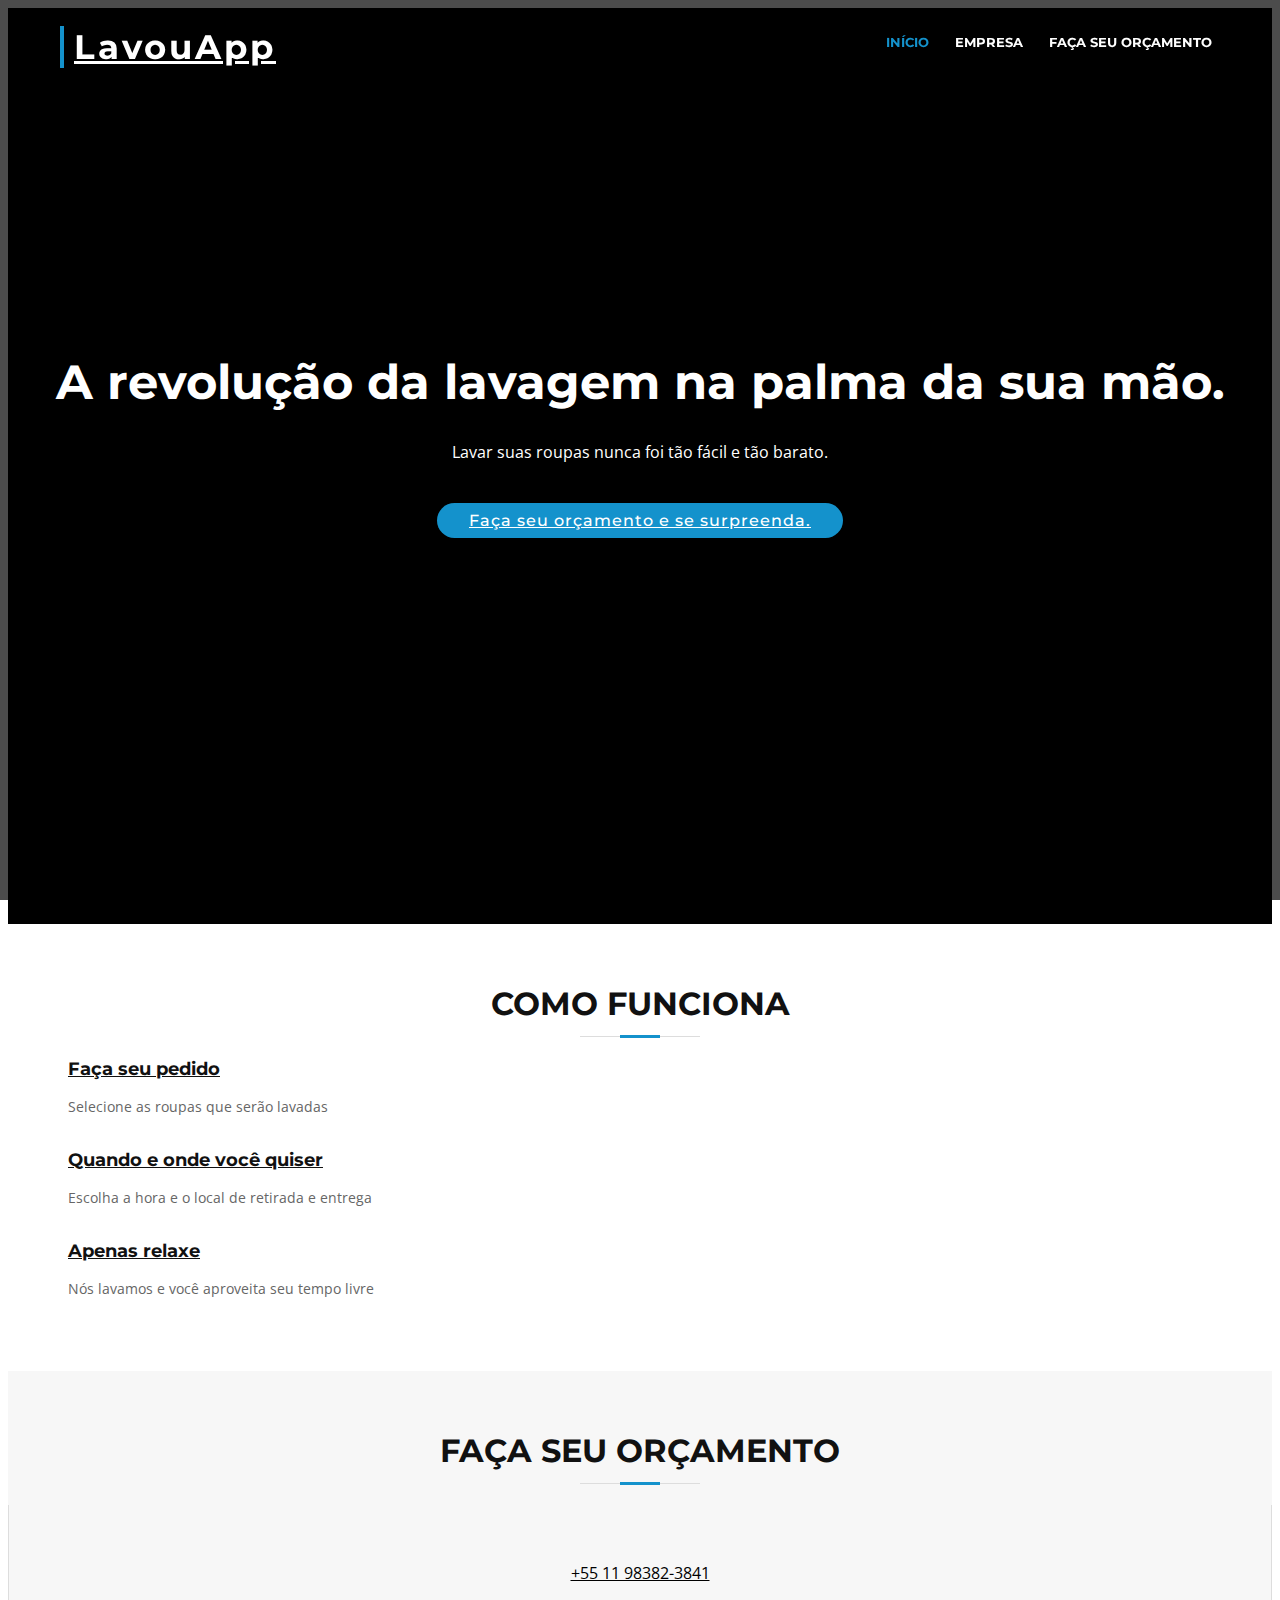
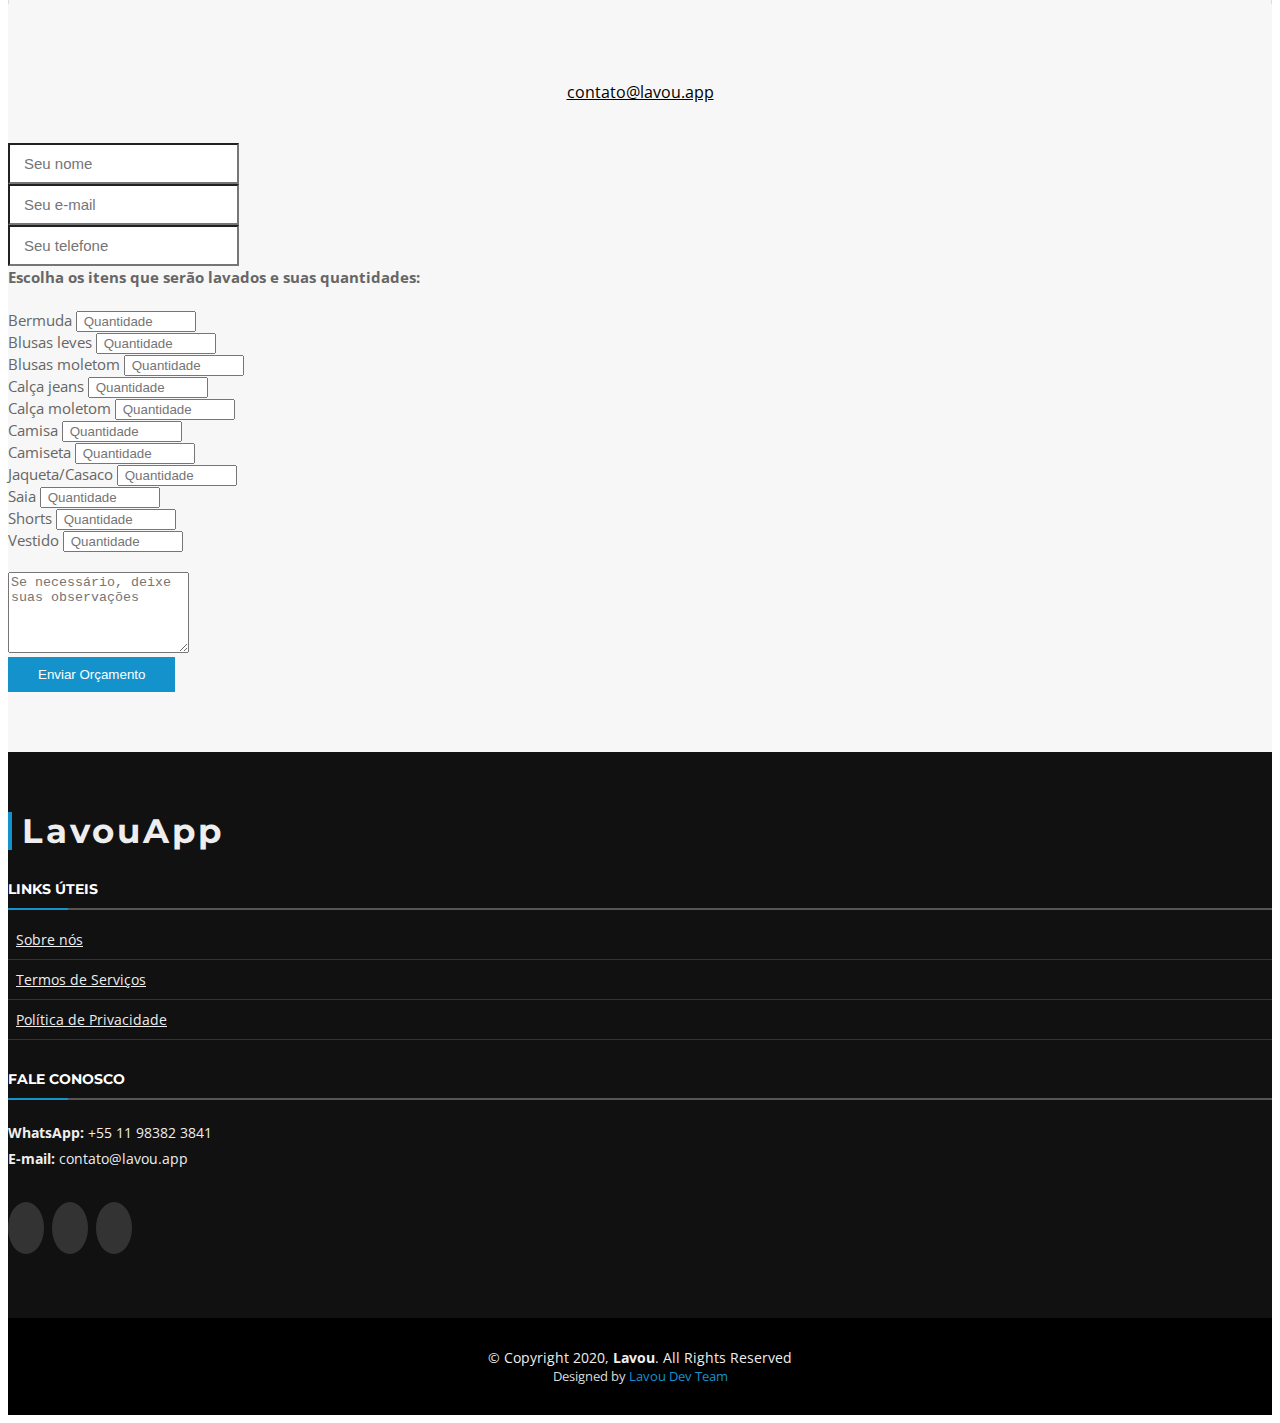
==== commit 43ac32f6: ":envelope: changes in send form" ====
--- a/index.html
+++ b/index.html
@@ -1,17 +1,18 @@
 <!DOCTYPE html>
-<html lang="pt">
+<html lang="pt-br">
 <head>
   <meta charset="utf-8">
   <title>Lavou - A revolução da lavagem</title>
   <meta content="width=device-width, initial-scale=1.0" name="viewport">
   <meta content="" name="keywords">
   <meta content="" name="description">
+  <meta name="google-site-verification" content="zV_VXrx404wh2R1xsR-rh8RtdXAl69lgiOeWxl7rRQE"/>
 
   <!-- Favicons -->
   <link href="img/faviconlavou.jpg" rel="icon">
   <link href="img/apple-touch-icon.png" rel="apple-touch-icon">
 
-  <!-- Google Fonts -->
+  <!-- Google Fonts  -->
   <link href="https://fonts.googleapis.com/css?family=Open+Sans:300,300i,400,400i,700,700i|Montserrat:300,400,500,700" rel="stylesheet">
 
   <!-- Bootstrap CSS File -->
@@ -90,6 +91,9 @@
             </div>
           </div>
 
+
+
+
           <!--
           <div class="carousel-item">
             <div class="carousel-background"><img src="img/intro-carousel/2.jpg" alt=""></div>
@@ -631,7 +635,7 @@
 
         <div class="owl-carousel clients-carousel">
           <img src="img/clients/logolavou.png" alt="">
-         <!-- <img src="img/clients/client-2.png" alt="">
+       <img src="img/clients/client-2.png" alt="">
           <img src="img/clients/client-3.png" alt="">
           <img src="img/clients/client-4.png" alt="">
           <img src="img/clients/client-5.png" alt="">
@@ -822,6 +826,7 @@
     
     <!-- #team -->
 
+
     <!--==========================
       Contact Section
     ============================-->
@@ -868,7 +873,7 @@
 
         <div class="form">
 
-          <div id="sendmessage">Sua mensagem foi enviada. Obrigado!</div>
+          <div id="sendmessage">Sua mensagem foi enviada. Obrigado!</div> 
           <div id="errormessage"></div>
           <form action="" method="post" role="form" class="contactForm" netlify>
             <input type=hidden name="destino" value="lucas.alexandregdias@gmail.com">
@@ -941,7 +946,7 @@
               <textarea class="form-control" name="message" rows="5" placeholder="Se necessário, deixe suas observações"></textarea>
               <div class="validation"></div>
             </div>
-            <div class="text-center"><button type="submit">Enviar Orçamento</button></div>
+            <div class="text-center"><button type="submit" class="button" onclick="confirma()">Enviar Orçamento</button></div>
           </form>
         </div>
         </div>
@@ -1030,7 +1035,7 @@
   <!-- Uncomment below i you want to use a preloader -->
   <!-- <div id="preloader"></div> -->
 
-  <!-- JavaScript Libraries -->
+  <!-- JavaScript Libraries --> 
   <script src="lib/jquery/jquery.min.js"></script>
   <script src="lib/jquery/jquery-migrate.min.js"></script>
   <script src="lib/bootstrap/js/bootstrap.bundle.min.js"></script>
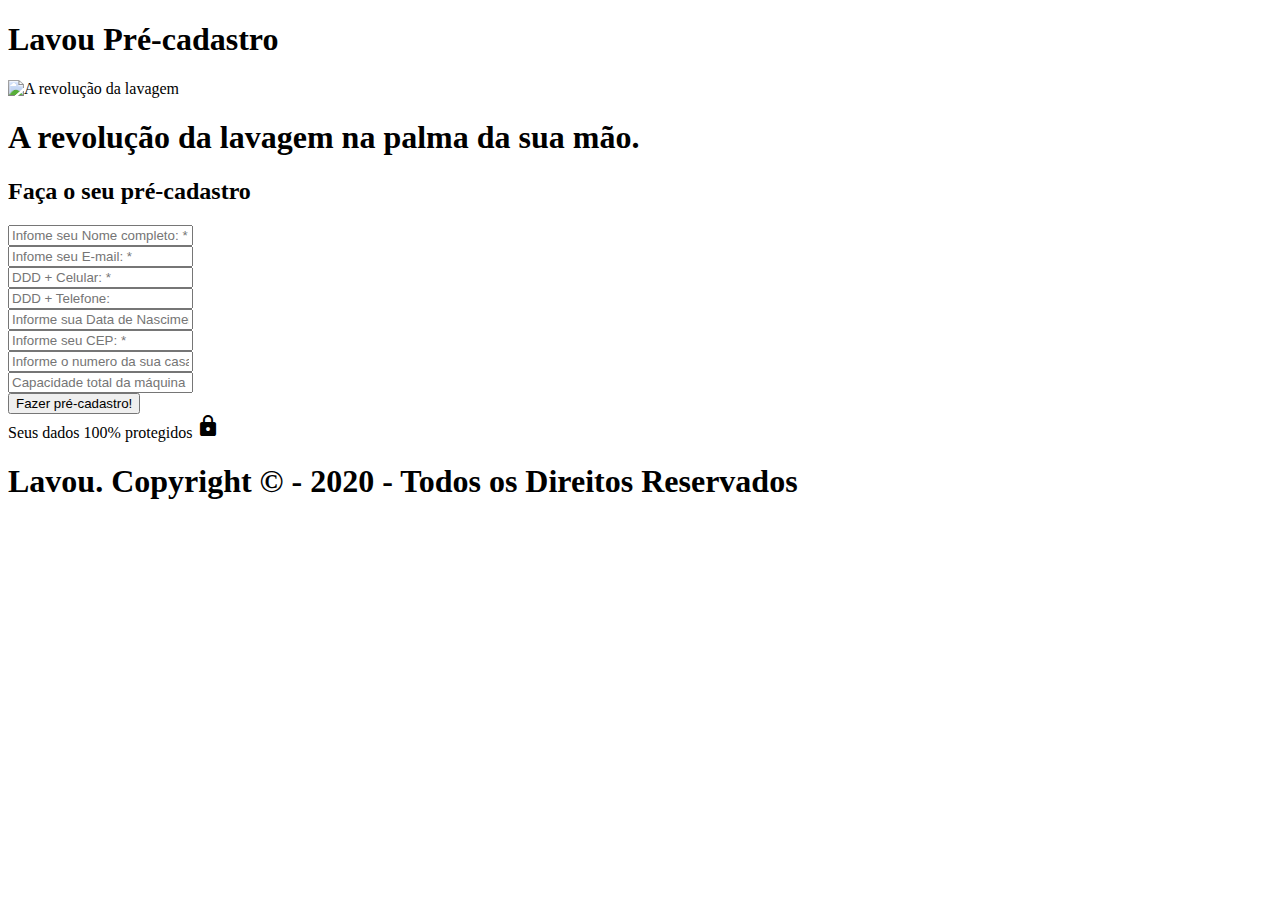
==== commit 47b14c74: "Retirando obrigatoriedade no campo telefone" ====
--- a/index.html
+++ b/index.html
@@ -1,1059 +1,139 @@
 <!DOCTYPE html>
-<html lang="pt-br">
+<html lang="pt-br" itemprop itemtype="https://www.schema.org/Article">
+
 <head>
-  <meta charset="utf-8">
-  <title>Lavou - A revolução da lavagem</title>
-  <meta content="width=device-width, initial-scale=1.0" name="viewport">
-  <meta content="" name="keywords">
-  <meta content="" name="description">
-  <meta name="google-site-verification" content="zV_VXrx404wh2R1xsR-rh8RtdXAl69lgiOeWxl7rRQE"/>
+    <meta charset="UTF-8">
+    <title>A revolução da lavagem</title>
 
-  <!-- Favicons -->
-  <link href="img/faviconlavou.jpg" rel="icon">
-  <link href="img/apple-touch-icon.png" rel="apple-touch-icon">
+    <meta name="author" content="A revolução da lavagem" />
+    <meta name="description" content="A revolução da lavagem na palma da sua mão." />
+    <meta name="viewport" content="width=device-width, initial-scale=1.0" />
+    <meta name="robots" content="index, follow" />
 
-  <!-- Google Fonts  -->
-  <link href="https://fonts.googleapis.com/css?family=Open+Sans:300,300i,400,400i,700,700i|Montserrat:300,400,500,700" rel="stylesheet">
+    <!--[if lt IE 9]>
+            <script src="_js/html5shiv.js"></script>
+        <![endif]-->
 
-  <!-- Bootstrap CSS File -->
-  <link href="lib/bootstrap/css/bootstrap.min.css" rel="stylesheet">
+    <meta itemprop="name" content="A revolução da lavagem" />
+    <meta itemprop="description" content="A revolução da lavagem" />
+    <meta itemprop="url" content="https://lavou.app/" />
 
-  <!-- Libraries CSS Files -->
-  <link href="lib/font-awesome/css/font-awesome.min.css" rel="stylesheet">
-  <link href="lib/animate/animate.min.css" rel="stylesheet">
-  <link href="lib/ionicons/css/ionicons.min.css" rel="stylesheet">
-  <link href="lib/owlcarousel/assets/owl.carousel.min.css" rel="stylesheet">
-  <link href="lib/lightbox/css/lightbox.min.css" rel="stylesheet">
 
-  <!-- Main Stylesheet File -->
-  <link href="css/style.css" rel="stylesheet">
+    <meta property="og:type" content="article" />
+    <meta property="og:title" content="A revolução da lavagem" />
+    <meta property="og:description" content="A revolução da lavagem na palma da sua mão." />
+    <meta property="og:url" content="https://lavou.app/" />
+    <meta property="og:site_name" content="A revolução da lavagem" />
+    <meta property="og:locale" content="pt_BR" />
+
+    <link rel="stylesheet" href="_css/boot.css" />
+    <link rel="stylesheet" href="_css/style.css" />
+    <link rel="stylesheet" href="_css/icons-lavou.css" />
+
+    <link rel="stylesheet" href="https://fonts.googleapis.com/icon?family=Material+Icons" />
+    <link href="https://fonts.googleapis.com/css2?family=Roboto:wght@300;400;700;900&display=swap" rel="stylesheet">
+    <link rel="shortcut icon" href="_images/favicon.png" />
 
 </head>
 
 <body>
+    <h1 class="fontzero">Lavou Pré-cadastro</h1>
+    <header class="container header">
+        <!-- <div class="content-100 bg-gray">
+            <div class="content-95-800-0">
+                <div class="titulo-contator">Essa oferta especial acaba em:</div>
+                <div class="box50">
+                    <div class="titulo-contator">Essa oferta especial acaba em:</div>
+                </div>
+                <div class="box50">
+                    <div id="contador-data"></div>
+                </div>
+                <div class="clear"></div>
+            </div>
+        </div> -->
+        <!-- <div class="txt-ultimas-vagas">Últimas vagas</div> -->
+        <div class="content-90-1100">
+            <div class="box45">
+                <img class="img-350 efeito-levitar" src="_images/lavou-a-revolucao-da-lavagem.png" alt="A revolução da lavagem" title="A revolução da lavagem">
+                <h1>A revolução da lavagem na palma da sua mão.</h1>
+                <h2>Faça o seu pré-cadastro</h2>
+            </div>
+            <div class="box50">
+                <!-- <p>Preencha o formulário agora e garanta sua vaga no <strong>valor promocional</strong></p> -->
 
-  <!--==========================
-    Header
-  ============================-->
-  <header id="header">
-    <div class="container-fluid">
+                <!-- <div class="header_frase"><i class="material-icons">thumb_up_alt</i>O e-book será enviado para seu email</div> -->
 
-      <div id="logo" class="pull-left">
-        <h1><a href="#intro" class="scrollto">LavouApp</a></h1>
-        <!-- Uncomment below if you prefer to use an image logo -->
-        <!-- <a href="#intro"><img src="img/logo.png" alt="" title="" /></a>-->
-      </div>
+                <form class="contato_form enviarForm header_all validate" action="https://app.us18.list-manage.com/subscribe/post?u=a7228fda71be2c728be037750&amp;id=42cd7f45b8" method="post" id="mc-embedded-subscribe-form" name="mc-embedded-subscribe-form">
+                    <div class="formcadastro"></div>
+                    <label>
+                        <!-- <span>E-mail:</span> -->
+                        <input type="text" name="NOME" title="Informe seu Nome completo!" placeholder="Infome seu Nome completo: *" required />
+                        <div class="clear"></div>
+                    </label>
+                    <label>
+                        <!-- <span>E-mail:</span> -->
+                        <input type="email" name="EMAIL" title="Informe seu E-mail!" placeholder="Infome seu E-mail: *" required />
+                        <div class="clear"></div>
+                    </label>
+                    <label>
+                        <!-- <span>Celular:</span> -->
+                        <input type="text" name="CELULAR" class="celular" id="celular" title="DDD + Celular" placeholder="DDD + Celular: *" required />
+                        <div class="clear"></div>
+                    </label>
+                    <label>
+                        <!-- <span>Celular:</span> -->
+                        <input type="text" name="TELEFONE" class="telefone" id="telefone" title="DDD + Telefone" placeholder="DDD + Telefone:" />
+                        <div class="clear"></div>
+                    </label>
+                    <label>
+                        <input type="text" name="DATA_NASCI" class="data_nascimento" id="data_nascimento" title="Informe sua Data de Nascimento" placeholder="Informe sua Data de Nascimento: *" required />
+                        <div class="clear"></div>
+                    </label>
+                    <label>
+                        <input type="text" name="CEP" class="cep" id="cep" title="Informe seu CEP" placeholder="Informe seu CEP: *" required />
+                        <div class="clear"></div>
+                    </label>
+                    <label>
+                        <input type="text" name="NUM_CASA" class="numero_endereco" id="numero_endereco" title="Informe o numero da sua casa" placeholder="Informe o numero da sua casa: *" required />
+                        <div class="clear"></div>
+                    </label>
+                    <label>
+                        <input type="text" name="KG_MAQUINA" class="kg_maquina" id="kg_maquina" title="Capacidade total da máquina em KG" placeholder="Capacidade total da máquina em KG: *" required />
+                        <div class="clear"></div>
+                    </label>
 
-      <nav id="nav-menu-container">
-        <ul class="nav-menu">
-          <li class="menu-active"><a href="#intro">Início</a></li>
-          <li class="menu-has-children"><a href="">Empresa</a>
-          <ul>
-            <li><a href="#">Sobre nós</a></li>
-            <li><a href="#">Como funciona</a></li>
-            <li><a href="#">Central de Ajuda</a></li>
-            <li><a href="#">Newsroom</a></li>
-          </ul>
-        </li>
-          <li><a href="#contact">Faça seu orçamento</a></li>
-          <!--
-          <li><a href="#portfolio">Portfolio</a></li>
-          -->
-         <!-- <li class="menu-has-children"><a href="">Drop Down</a>
+                    <label>
+                        <button class="btn" type="submit">Fazer pré-cadastro!</button>
+                    </label>
+                    <div class="cadeado">Seus dados 100% protegidos <i class="material-icons icon_webinar">lock</i></div>
+                </form>
+            </div>
 
-          </li> -->
-         <!--
-          <li><a href="#contact">Contato</a></li>
-        </ul> -->
-      </nav><!-- #nav-menu-container -->
-    </div>
-  </header><!-- #header -->
+            <div class="clear"></div>
+        </div>
+    </header>
 
-  <!--==========================
-    Intro Section
-  ============================-->
-  <section id="intro">
-    <div class="intro-container">
-      <div id="introCarousel" class="carousel  slide carousel-fade" data-ride="carousel">
+    <footer class="container footer">
+        <div class="p15-top-bottom">
+            <a target="_blank" href="https://www.facebook.com/lavouapp" class="icon-facebook icon-notext color-facebook icon-font-size"></a>
+            <a target="_blank" href="https://www.instagram.com/lavouapp/" class="icon-instagram icon-notext color-instagram icon-font-size"></a>
+            <a target="_blank" href="https://www.linkedin.com/company/lavou-app/" class="icon-linkedin icon-notext color-linkedin icon-font-size"></a>
+        </div>
+        <h1>Lavou. Copyright © - 2020 - Todos os Direitos Reservados</h1>
+    </footer>
 
-        <ol class="carousel-indicators"></ol>
+    <script src="_js/jquery.min.js"></script>
+    <script src="_js/jquery.mask.js"></script>
+    <!-- <script src="<?= THEMES_FOLDER_JS_HOTSITE; ?>enviar.js"></script> -->
 
-        <div class="carousel-inner" role="listbox">
-
-          <div class="carousel-item active">
-            <div class="carousel-background"><img src="img/heart.jpg" alt=""></div>
-            <div class="carousel-container">
-              <div class="carousel-content">
-                <h2>A revolução da lavagem na palma da sua mão.</h2>
-                <p>Lavar suas roupas nunca foi tão fácil e tão barato.</p>
-              <a href="#services" class="btn-get-started scrollto">Faça seu orçamento e se surpreenda.</a>
-              </div>
-            </div>
-          </div>
+    <script type="text/javascript">
+        $(".celular").mask("(00) 0000-00000");
+        $(".telefone").mask("(00) 0000-0000");
+        $(".data_nascimento").mask("00/00/0000");
+        $(".cep").mask("00000-000");
+    </script>
 
 
+</body>
 
-
-          <!--
-          <div class="carousel-item">
-            <div class="carousel-background"><img src="img/intro-carousel/2.jpg" alt=""></div>
-            <div class="carousel-container">
-              <div class="carousel-content">
-                <h2>At vero eos et accusamus</h2>
-                <p>Nam libero tempore, cum soluta nobis est eligendi optio cumque nihil impedit quo minus id quod maxime placeat facere possimus, omnis voluptas assumenda est, omnis dolor repellendus. Temporibus autem quibusdam et aut officiis debitis aut.</p>
-                <a href="#featured-services" class="btn-get-started scrollto">Get Started</a>
-              </div>
-            </div>
-          </div>
-
-          <div class="carousel-item">
-            <div class="carousel-background"><img src="img/intro-carousel/3.jpg" alt=""></div>
-            <div class="carousel-container">
-              <div class="carousel-content">
-                <h2>Temporibus autem quibusdam</h2>
-                <p>Beatae vitae dicta sunt explicabo. Nemo enim ipsam voluptatem quia voluptas sit aspernatur aut odit aut fugit, sed quia consequuntur magni dolores eos qui ratione voluptatem sequi nesciunt omnis iste natus error sit voluptatem accusantium.</p>
-                <a href="#featured-services" class="btn-get-started scrollto">Get Started</a>
-              </div>
-            </div>
-          </div>
-
-          <div class="carousel-item">
-            <div class="carousel-background"><img src="img/intro-carousel/4.jpg" alt=""></div>
-            <div class="carousel-container">
-              <div class="carousel-content">
-                <h2>Nam libero tempore</h2>
-                <p>Neque porro quisquam est, qui dolorem ipsum quia dolor sit amet, consectetur, adipisci velit, sed quia non numquam eius modi tempora incidunt ut labore et dolore magnam aliquam quaerat voluptatem. Ut enim ad minima veniam, quis nostrum.</p>
-                <a href="#featured-services" class="btn-get-started scrollto">Get Started</a>
-              </div>
-            </div>
-          </div>
-
-          <div class="carousel-item">
-            <div class="carousel-background"><img src="img/intro-carousel/5.jpg" alt=""></div>
-            <div class="carousel-container">
-              <div class="carousel-content">
-                <h2>Magnam aliquam quaerat</h2>
-                <p>Lorem ipsum dolor sit amet, consectetur adipiscing elit, sed do eiusmod tempor incididunt ut labore et dolore magna aliqua. Ut enim ad minim veniam, quis nostrud exercitation ullamco laboris nisi ut aliquip ex ea commodo consequat.</p>
-                <a href="#featured-services" class="btn-get-started scrollto">Get Started</a>
-              </div>
-            </div>
-          </div>
-        
-        
-
-        </div>
-
-      -->
-
-        <!--
-        <a class="carousel-control-prev" href="#introCarousel" role="button" data-slide="prev">
-          <span class="carousel-control-prev-icon ion-chevron-left" aria-hidden="true"></span>
-          <span class="sr-only">Previous</span>
-        </a>
-
-        <a class="carousel-control-next" href="#introCarousel" role="button" data-slide="next">
-          <span class="carousel-control-next-icon ion-chevron-right" aria-hidden="true"></span>
-          <span class="sr-only">Next</span>
-        </a>
-      -->
-
-      </div>
-    </div>
-  </section><!-- #intro -->
-
-<!--
-
-  <main id="main">
-
-  -->
-
-    <!--==========================
-      Featured Services Section
-    ============================-->
-
-    <!--
-
-    <section id="featured-services">
-      <div class="container">
-        <div class="row">
-
-          <div class="col-lg-4 box">
-            <i class="ion-ios-bookmarks-outline"></i>
-            <h4 class="title"><a href="">Lorem Ipsum Delino</a></h4>
-            <p class="description">Voluptatum deleniti atque corrupti quos dolores et quas molestias excepturi sint occaecati cupiditate non provident</p>
-          </div>
-
-          <div class="col-lg-4 box box-bg">
-            <i class="ion-ios-stopwatch-outline"></i>
-            <h4 class="title"><a href="">Dolor Sitema</a></h4>
-            <p class="description">Minim veniam, quis nostrud exercitation ullamco laboris nisi ut aliquip ex ea commodo consequat tarad limino ata</p>
-          </div>
-
-          <div class="col-lg-4 box">
-            <i class="ion-ios-heart-outline"></i>
-            <h4 class="title"><a href="">Sed ut perspiciatis</a></h4>
-            <p class="description">Duis aute irure dolor in reprehenderit in voluptate velit esse cillum dolore eu fugiat nulla pariatur</p>
-          </div>
-
-        </div>
-      </div>
-    </section>
-
-  -->
-    
-    <!-- #featured-services -->
-
- 
-
-
-    <!--==========================
-      About Us Section
-    ============================
-  
-  -->
-
-  <!--
-    <section id="about">
-      <div class="container">
-
-        <header class="section-header">
-          <h3>About Us</h3>
-          <p>Lorem ipsum dolor sit amet, consectetur adipiscing elit, sed do eiusmod tempor incididunt ut labore et dolore magna aliqua. Ut enim ad minim veniam, quis nostrud exercitation ullamco laboris nisi ut aliquip ex ea commodo consequat.</p>
-        </header>
-
-        <div class="row about-cols">
-
-          <div class="col-md-4 wow fadeInUp">
-            <div class="about-col">
-              <div class="img">
-                <img src="img/about-mission.jpg" alt="" class="img-fluid">
-                <div class="icon"><i class="ion-ios-speedometer-outline"></i></div>
-              </div>
-              <h2 class="title"><a href="#">Our Mission</a></h2>
-              <p>
-                Lorem ipsum dolor sit amet, consectetur elit, sed do eiusmod tempor ut labore et dolore magna aliqua. Ut enim ad minim veniam, quis nostrud exercitation ullamco laboris nisi ut aliquip ex ea commodo consequat.
-              </p>
-            </div>
-          </div>
-
-          <div class="col-md-4 wow fadeInUp" data-wow-delay="0.1s">
-            <div class="about-col">
-              <div class="img">
-                <img src="img/about-plan.jpg" alt="" class="img-fluid">
-                <div class="icon"><i class="ion-ios-list-outline"></i></div>
-              </div>
-              <h2 class="title"><a href="#">Our Plan</a></h2>
-              <p>
-                Sed ut perspiciatis unde omnis iste natus error sit voluptatem  doloremque laudantium, totam rem aperiam, eaque ipsa quae ab illo inventore veritatis et quasi architecto beatae vitae dicta sunt explicabo.
-              </p>
-            </div>
-          </div>
-
-          <div class="col-md-4 wow fadeInUp" data-wow-delay="0.2s">
-            <div class="about-col">
-              <div class="img">
-                <img src="img/about-vision.jpg" alt="" class="img-fluid">
-                <div class="icon"><i class="ion-ios-eye-outline"></i></div>
-              </div>
-              <h2 class="title"><a href="#">Our Vision</a></h2>
-              <p>
-                Nemo enim ipsam voluptatem quia voluptas sit aut odit aut fugit, sed quia magni dolores eos qui ratione voluptatem sequi nesciunt Neque porro quisquam est, qui dolorem ipsum quia dolor sit amet.
-              </p>
-            </div>
-          </div>
-
-        </div>
-
-      </div>
-    </section>
-    
-  -->
-
-
-    <!-- #about -->
-
-    <!--==========================
-      Services Section
-    ============================
-  
-  -->
-
-  
-    <section id="services">
-      <div class="container">
-
-        <header class="section-header wow fadeInUp">
-          <h3>Como funciona</h3>
-        </header>
-
-        <div class="row">
-
-          <div class="col-lg-4 col-md-6 box wow bounceInUp" data-wow-duration="1.4s">
-            <div class="icon"><i class="ion-ios-cart-outline"></i></div>
-            <h4 class="title"><a href="">Faça seu pedido</a></h4>
-            <p class="description">Selecione as roupas que serão lavadas</p>
-          </div>
-          <div class="col-lg-4 col-md-6 box wow bounceInUp" data-wow-duration="1.4s">
-            <div class="icon"><i class="ion-ios-location-outline"></i></div>
-            <h4 class="title"><a href="">Quando e onde você quiser</a></h4>
-            <p class="description">Escolha a hora e o local de retirada e entrega</p>
-          </div>
-          <div class="col-lg-4 col-md-6 box wow bounceInUp" data-wow-delay="0.1s" data-wow-duration="1.4s">
-            <div class="icon"><i class="ion-ios-game-controller-a-outline"></i></div>
-            <h4 class="title"><a href="">Apenas relaxe</a></h4>
-            <p class="description">Nós lavamos e você aproveita seu tempo livre</p>
-          </div>
-          <!--
-          <div class="col-lg-4 col-md-6 box wow bounceInUp" data-wow-delay="0.1s" data-wow-duration="1.4s">
-            <div class="icon"><i class="ion-ios-analytics-outline"></i></div>
-            <h4 class="title"><a href="">Links Patrocinados</a></h4>
-            <p class="description">Google Adwords, planejamento e ativação de campanhas, remarketing, criação de banners, relatório de performance.</p>
-          </div>
-          <div class="col-lg-4 col-md-6 box wow bounceInUp" data-wow-delay="0.1s" data-wow-duration="1.4s">
-            <div class="icon"><i class="ion-ios-eye-outline"></i></div>
-            <h4 class="title"><a href="">Monitoramento e Análise</a></h4>
-            <p class="description">Dashboard em tempo real, análise qualitativa e quantitativa, classificação de menções e sentimentos, gerenciamento de crises, relatórios de performance.</p>
-          </div>
-          <div class="col-lg-4 col-md-6 box wow bounceInUp" data-wow-delay="0.1s" data-wow-duration="1.4s">
-            <div class="icon"><i class="ion-happy-outline"></i></div>
-            <h4 class="title"><a href="">SAC 2.0</a></h4>
-            <p class="description">Consultoria em atendimento ao cliente, implementação e otimização de equipes, padronização de atendimento virtual, planejamento e gerenciamento de projetos, gerenciamento de plataformas (WhatsApp, Viber, entre outros).</p>
-          </div>
-
-        </div>
-
-      </div>
-
-    
-
-
-    </section>
-    -->
-    
-    <!-- #services -->
-
-    <!--==========================
-      Call To Action Section
-    ============================
-  
-  -->
-
-  <!--
-    <section id="call-to-action" class="wow fadeIn">
-      <div class="container text-center">
-        <h3>Call To Action</h3>
-        <p> Duis aute irure dolor in reprehenderit in voluptate velit esse cillum dolore eu fugiat nulla pariatur. Excepteur sint occaecat cupidatat non proident, sunt in culpa qui officia deserunt mollit anim id est laborum.</p>
-        <a class="cta-btn" href="#">Call To Action</a>
-      </div>
-    </section>
-    
-  -->
-    <!-- #call-to-action -->
-
-    <!--==========================
-      Skills Section
-    ============================-->
-    
-    <!--
-    <section id="skills">
-      <div class="container">
-
-        <header class="section-header">
-          <h3>Our Skills</h3>
-          <p>Lorem ipsum dolor sit amet, consectetur adipiscing elit, sed do eiusmod tempor incididunt ut labore et dolore magna aliqua. Ut enim ad minim veniam, quis nostrud exercitation ullamco laboris nisi ut aliquip</p>
-        </header>
-
-        <div class="skills-content">
-
-          <div class="progress">
-            <div class="progress-bar bg-success" role="progressbar" aria-valuenow="100" aria-valuemin="0" aria-valuemax="100">
-              <span class="skill">HTML <i class="val">100%</i></span>
-            </div>
-          </div>
-
-          <div class="progress">
-            <div class="progress-bar bg-info" role="progressbar" aria-valuenow="90" aria-valuemin="0" aria-valuemax="100">
-              <span class="skill">CSS <i class="val">90%</i></span>
-            </div>
-          </div>
-
-          <div class="progress">
-            <div class="progress-bar bg-warning" role="progressbar" aria-valuenow="75" aria-valuemin="0" aria-valuemax="100">
-              <span class="skill">JavaScript <i class="val">75%</i></span>
-            </div>
-          </div>
-
-          <div class="progress">
-            <div class="progress-bar bg-danger" role="progressbar" aria-valuenow="55" aria-valuemin="0" aria-valuemax="100">
-              <span class="skill">Photoshop <i class="val">55%</i></span>
-            </div>
-          </div>
-
-        </div>
-
-      </div>
-    </section>
-
-  -->
-    <!--==========================
-      Facts Section
-    ============================-->
-
-    <!--
-    <section id="facts"  class="wow fadeIn">
-      <div class="container">
-
-        <header class="section-header">
-          <h3>Facts</h3>
-          <p>Sed ut perspiciatis unde omnis iste natus error sit voluptatem accusantium doloremque</p>
-        </header>
-
-        <div class="row counters">
-
-  				<div class="col-lg-3 col-6 text-center">
-            <span data-toggle="counter-up">274</span>
-            <p>Clients</p>
-  				</div>
-
-          <div class="col-lg-3 col-6 text-center">
-            <span data-toggle="counter-up">421</span>
-            <p>Projects</p>
-  				</div>
-
-          <div class="col-lg-3 col-6 text-center">
-            <span data-toggle="counter-up">1,364</span>
-            <p>Hours Of Support</p>
-  				</div>
-
-          <div class="col-lg-3 col-6 text-center">
-            <span data-toggle="counter-up">18</span>
-            <p>Hard Workers</p>
-  				</div>
-
-  			</div>
-
-        <div class="facts-img">
-          <img src="img/facts-img.png" alt="" class="img-fluid">
-        </div>
-
-      </div>
-    </section>
-    
-    -->
-  
-  <!-- #facts -->
-
-    <!--==========================
-      Portfolio Section
-    ============================-->
-
-      <!--
-    <section id="portfolio"  class="section-bg" >
-      <div class="container">
-
-        <header class="section-header">
-          <h3 class="section-title">Nosso Portfolio</h3>
-        </header>
-
-        <div class="row">
-          <div class="col-lg-12">
-            <ul id="portfolio-flters">
-              <li data-filter="*" class="filter-active">All</li>
-            -->
-            <!-- <li data-filter=".filter-app">App</li>
-              <li data-filter=".filter-card">Card</li> -->
-            <!--
-            
-              <li data-filter=".filter-web">Web</li>
-            </ul>
-          </div>
-        </div>
-
-        <div class="row portfolio-container">
-
-          <div class="col-lg-4 col-md-6 portfolio-item filter-web wow fadeInUp">
-            <div class="portfolio-wrap">
-              <figure>
-                <img src="img/portfolio/sitelavou.png" class="img-fluid" alt="">
-                <a href="img/portfolio/sitelavou.png" data-lightbox="portfolio" data-title="Lavou App" class="link-preview" title="Preview"><i class="ion ion-eye"></i></a>
-                <a href="http://lavou.app/" class="link-details" title="Visite o site"><i class="ion ion-android-open"></i></a>
-              </figure>
-
-              <div class="portfolio-info">
-                <h4><a href="#">Lavou App</a></h4>
-                <p>WEB</p>
-              </div>
-            </div>
-          </div>
-        -->
-
-          <!--
-
-          <div class="col-lg-4 col-md-6 portfolio-item filter-web wow fadeInUp" data-wow-delay="0.1s">
-            <div class="portfolio-wrap">
-              <figure>
-                <img src="img/portfolio/web3.jpg" class="img-fluid" alt="">
-                <a href="img/portfolio/web3.jpg" class="link-preview" data-lightbox="portfolio" data-title="Web 3" title="Preview"><i class="ion ion-eye"></i></a>
-                <a href="#" class="link-details" title="More Details"><i class="ion ion-android-open"></i></a>
-              </figure>
-
-              <div class="portfolio-info">
-                <h4><a href="#">Web 3</a></h4>
-                <p>Web</p>
-              </div>
-            </div>
-          </div>
-
-          <div class="col-lg-4 col-md-6 portfolio-item filter-app wow fadeInUp" data-wow-delay="0.2s">
-            <div class="portfolio-wrap">
-              <figure>
-                <img src="img/portfolio/app2.jpg" class="img-fluid" alt="">
-                <a href="img/portfolio/app2.jpg" class="link-preview" data-lightbox="portfolio" data-title="App 2" title="Preview"><i class="ion ion-eye"></i></a>
-                <a href="#" class="link-details" title="More Details"><i class="ion ion-android-open"></i></a>
-              </figure>
-
-              <div class="portfolio-info">
-                <h4><a href="#">App 2</a></h4>
-                <p>App</p>
-              </div>
-            </div>
-          </div>
-
-          <div class="col-lg-4 col-md-6 portfolio-item filter-card wow fadeInUp">
-            <div class="portfolio-wrap">
-              <figure>
-                <img src="img/portfolio/card2.jpg" class="img-fluid" alt="">
-                <a href="img/portfolio/card2.jpg" class="link-preview" data-lightbox="portfolio" data-title="Card 2" title="Preview"><i class="ion ion-eye"></i></a>
-                <a href="#" class="link-details" title="More Details"><i class="ion ion-android-open"></i></a>
-              </figure>
-
-              <div class="portfolio-info">
-                <h4><a href="#">Card 2</a></h4>
-                <p>Card</p>
-              </div>
-            </div>
-          </div>
-
-          <div class="col-lg-4 col-md-6 portfolio-item filter-web wow fadeInUp" data-wow-delay="0.1s">
-            <div class="portfolio-wrap">
-              <figure>
-                <img src="img/portfolio/web2.jpg" class="img-fluid" alt="">
-                <a href="img/portfolio/web2.jpg" class="link-preview" data-lightbox="portfolio" data-title="Web 2" title="Preview"><i class="ion ion-eye"></i></a>
-                <a href="#" class="link-details" title="More Details"><i class="ion ion-android-open"></i></a>
-              </figure>
-
-              <div class="portfolio-info">
-                <h4><a href="#">Web 2</a></h4>
-                <p>Web</p>
-              </div>
-            </div>
-          </div>
-
-          <div class="col-lg-4 col-md-6 portfolio-item filter-app wow fadeInUp" data-wow-delay="0.2s">
-            <div class="portfolio-wrap">
-              <figure>
-                <img src="img/portfolio/app3.jpg" class="img-fluid" alt="">
-                <a href="img/portfolio/app3.jpg" class="link-preview" data-lightbox="portfolio" data-title="App 3" title="Preview"><i class="ion ion-eye"></i></a>
-                <a href="#" class="link-details" title="More Details"><i class="ion ion-android-open"></i></a>
-              </figure>
-
-              <div class="portfolio-info">
-                <h4><a href="#">App 3</a></h4>
-                <p>App</p>
-              </div>
-            </div>
-          </div>
-
-          <div class="col-lg-4 col-md-6 portfolio-item filter-card wow fadeInUp">
-            <div class="portfolio-wrap">
-              <figure>
-                <img src="img/portfolio/card1.jpg" class="img-fluid" alt="">
-                <a href="img/portfolio/card1.jpg" class="link-preview" data-lightbox="portfolio" data-title="Card 1" title="Preview"><i class="ion ion-eye"></i></a>
-                <a href="#" class="link-details" title="More Details"><i class="ion ion-android-open"></i></a>
-              </figure>
-
-              <div class="portfolio-info">
-                <h4><a href="#">Card 1</a></h4>
-                <p>Card</p>
-              </div>
-            </div>
-          </div>
-
-          <div class="col-lg-4 col-md-6 portfolio-item filter-card wow fadeInUp" data-wow-delay="0.1s">
-            <div class="portfolio-wrap">
-              <figure>
-                <img src="img/portfolio/card3.jpg" class="img-fluid" alt="">
-                <a href="img/portfolio/card3.jpg" class="link-preview" data-lightbox="portfolio" data-title="Card 3" title="Preview"><i class="ion ion-eye"></i></a>
-                <a href="#" class="link-details" title="More Details"><i class="ion ion-android-open"></i></a>
-              </figure>
-
-              <div class="portfolio-info">
-                <h4><a href="#">Card 3</a></h4>
-                <p>Card</p>
-              </div>
-            </div>
-          </div>
-
-          <div class="col-lg-4 col-md-6 portfolio-item filter-web wow fadeInUp" data-wow-delay="0.2s">
-            <div class="portfolio-wrap">
-              <figure>
-                <img src="img/portfolio/web1.jpg" class="img-fluid" alt="">
-                <a href="img/portfolio/web1.jpg" class="link-preview" data-lightbox="portfolio" data-title="Web 1" title="Preview"><i class="ion ion-eye"></i></a>
-                <a href="#" class="link-details" title="More Details"><i class="ion ion-android-open"></i></a>
-              </figure>
-
-              <div class="portfolio-info">
-                <h4><a href="#">Web 1</a></h4>
-                <p>Web</p>
-              </div>
-            </div>
-          </div>
-
-        </div>
-
-      -->
-
-      </div>
-    </section>
-    
-    
-    
-    <!-- #portfolio -->
-
-    <!--==========================
-      Clients Section
-    ============================-->
-
-      <!--
-
-    <section id="clients" class="wow fadeInUp">
-      <div class="container">
-
-        <header class="section-header">
-          <h3>Nossos Clientes</h3>
-        </header>
-
-        <div class="owl-carousel clients-carousel">
-          <img src="img/clients/logolavou.png" alt="">
-       <img src="img/clients/client-2.png" alt="">
-          <img src="img/clients/client-3.png" alt="">
-          <img src="img/clients/client-4.png" alt="">
-          <img src="img/clients/client-5.png" alt="">
-          <img src="img/clients/client-6.png" alt="">
-          <img src="img/clients/client-7.png" alt="">
-          <img src="img/clients/client-8.png" alt="">
-        </div> 
-
-      </div> -->
-    </section>
-
-  
-    
-    <!-- #clients -->
-
-    <!--==========================
-      Clients Section
-    ============================-->
-
-    <!--
-
-    <section id="testimonials" class="section-bg wow fadeInUp">
-      <div class="container">
-
-        <header class="section-header">
-          <h3>Testimonials</h3>
-        </header>
-
-        <div class="owl-carousel testimonials-carousel">
-
-          <div class="testimonial-item">
-            <img src="img/testimonial-1.jpg" class="testimonial-img" alt="">
-            <h3>Saul Goodman</h3>
-            <h4>Ceo &amp; Founder</h4>
-            <p>
-              <img src="img/quote-sign-left.png" class="quote-sign-left" alt="">
-              Proin iaculis purus consequat sem cure digni ssim donec porttitora entum suscipit rhoncus. Accusantium quam, ultricies eget id, aliquam eget nibh et. Maecen aliquam, risus at semper.
-              <img src="img/quote-sign-right.png" class="quote-sign-right" alt="">
-            </p>
-          </div>
-
-          <div class="testimonial-item">
-            <img src="img/testimonial-2.jpg" class="testimonial-img" alt="">
-            <h3>Sara Wilsson</h3>
-            <h4>Designer</h4>
-            <p>
-              <img src="img/quote-sign-left.png" class="quote-sign-left" alt="">
-              Export tempor illum tamen malis malis eram quae irure esse labore quem cillum quid cillum eram malis quorum velit fore eram velit sunt aliqua noster fugiat irure amet legam anim culpa.
-              <img src="img/quote-sign-right.png" class="quote-sign-right" alt="">
-            </p>
-          </div>
-
-          <div class="testimonial-item">
-            <img src="img/testimonial-3.jpg" class="testimonial-img" alt="">
-            <h3>Jena Karlis</h3>
-            <h4>Store Owner</h4>
-            <p>
-              <img src="img/quote-sign-left.png" class="quote-sign-left" alt="">
-              Enim nisi quem export duis labore cillum quae magna enim sint quorum nulla quem veniam duis minim tempor labore quem eram duis noster aute amet eram fore quis sint minim.
-              <img src="img/quote-sign-right.png" class="quote-sign-right" alt="">
-            </p>
-          </div>
-
-          <div class="testimonial-item">
-            <img src="img/testimonial-4.jpg" class="testimonial-img" alt="">
-            <h3>Matt Brandon</h3>
-            <h4>Freelancer</h4>
-            <p>
-              <img src="img/quote-sign-left.png" class="quote-sign-left" alt="">
-              Fugiat enim eram quae cillum dolore dolor amet nulla culpa multos export minim fugiat minim velit minim dolor enim duis veniam ipsum anim magna sunt elit fore quem dolore labore illum veniam.
-              <img src="img/quote-sign-right.png" class="quote-sign-right" alt="">
-            </p>
-          </div>
-
-          <div class="testimonial-item">
-            <img src="img/testimonial-5.jpg" class="testimonial-img" alt="">
-            <h3>John Larson</h3>
-            <h4>Entrepreneur</h4>
-            <p>
-              <img src="img/quote-sign-left.png" class="quote-sign-left" alt="">
-              Quis quorum aliqua sint quem legam fore sunt eram irure aliqua veniam tempor noster veniam enim culpa labore duis sunt culpa nulla illum cillum fugiat legam esse veniam culpa fore nisi cillum quid.
-              <img src="img/quote-sign-right.png" class="quote-sign-right" alt="">
-            </p>
-          </div>
-
-        </div>
-
-      </div>
-    </section>
-    
-  -->
-
-    <!-- #testimonials -->
-
-    <!--==========================
-      Team Section
-    ============================-->
-
-     <!-- 
-
-    <section id="team">
-      <div class="container">
-        <div class="section-header wow fadeInUp">
-          <h3>Team</h3>
-          <p>Sed ut perspiciatis unde omnis iste natus error sit voluptatem accusantium doloremque</p>
-        </div>
-
-        <div class="row">
-
-          <div class="col-lg-3 col-md-6 wow fadeInUp">
-            <div class="member">
-              <img src="img/team-1.jpg" class="img-fluid" alt="">
-              <div class="member-info">
-                <div class="member-info-content">
-                  <h4>Walter White</h4>
-                  <span>Chief Executive Officer</span>
-                  <div class="social">
-                    <a href=""><i class="fa fa-twitter"></i></a>
-                    <a href=""><i class="fa fa-facebook"></i></a>
-                    <a href=""><i class="fa fa-google-plus"></i></a>
-                    <a href=""><i class="fa fa-linkedin"></i></a>
-                  </div>
-                </div>
-              </div>
-            </div>
-          </div>
-
-          <div class="col-lg-3 col-md-6 wow fadeInUp" data-wow-delay="0.1s">
-            <div class="member">
-              <img src="img/team-2.jpg" class="img-fluid" alt="">
-              <div class="member-info">
-                <div class="member-info-content">
-                  <h4>Sarah Jhonson</h4>
-                  <span>Product Manager</span>
-                  <div class="social">
-                    <a href=""><i class="fa fa-twitter"></i></a>
-                    <a href=""><i class="fa fa-facebook"></i></a>
-                    <a href=""><i class="fa fa-google-plus"></i></a>
-                    <a href=""><i class="fa fa-linkedin"></i></a>
-                  </div>
-                </div>
-              </div>
-            </div>
-          </div>
-
-          <div class="col-lg-3 col-md-6 wow fadeInUp" data-wow-delay="0.2s">
-            <div class="member">
-              <img src="img/team-3.jpg" class="img-fluid" alt="">
-              <div class="member-info">
-                <div class="member-info-content">
-                  <h4>William Anderson</h4>
-                  <span>CTO</span>
-                  <div class="social">
-                    <a href=""><i class="fa fa-twitter"></i></a>
-                    <a href=""><i class="fa fa-facebook"></i></a>
-                    <a href=""><i class="fa fa-google-plus"></i></a>
-                    <a href=""><i class="fa fa-linkedin"></i></a>
-                  </div>
-                </div>
-              </div>
-            </div>
-          </div>
-
-          <div class="col-lg-3 col-md-6 wow fadeInUp" data-wow-delay="0.3s">
-            <div class="member">
-              <img src="img/team-4.jpg" class="img-fluid" alt="">
-              <div class="member-info">
-                <div class="member-info-content">
-                  <h4>Amanda Jepson</h4>
-                  <span>Accountant</span>
-                  <div class="social">
-                    <a href=""><i class="fa fa-twitter"></i></a>
-                    <a href=""><i class="fa fa-facebook"></i></a>
-                    <a href=""><i class="fa fa-google-plus"></i></a>
-                    <a href=""><i class="fa fa-linkedin"></i></a>
-                  </div>
-                </div>
-              </div>
-            </div>
-          </div>
-
-        </div>
-
-      </div>
-    </section>
-    
-    <!- teste na branch  -->
-    
-    <!-- #team -->
-
-
-    <!--==========================
-      Contact Section
-    ============================-->
-    <section id="contact" class="section-bg wow fadeInUp">
-      <div class="container">
-
-        <div class="section-header">
-          <h3>Faça seu orçamento</h3>
-        </div>
-
-        <div class="row contact-info">
-
-
-          
-          <!--
-                      <div class="col-md-4">
-            
-            <div class="contact-address">
-              <i class="ion-ios-location-outline"></i>
-              <h3>Endereço</h3>
-              <address>Av. Paulista, 3000.</address>
-            </div>
-          </div>
-        -->
-
-          <div class="col-md-6">
-            <div class="contact-phone">
-              <i class="ion-social-whatsapp-outline"></i>
-              <h3>WhatsApp</h3>
-              <p><a href="https://api.whatsapp.com/send?l=pt_BR&amp;phone=%225511983823841" 
-                target="_blank">+55 11 98382-3841</a></p>
-            </div>
-          </div>
-
-          <div class="col-md-6">
-            <div class="contact-email">
-              <i class="ion-ios-email-outline"></i>
-              <h3>Email</h3>
-              <p><a href="mailto:contato@lavou.app">contato@lavou.app</a></p>
-            </div>
-          </div>
-
-        </div>
-
-        <div class="form">
-
-          <div id="sendmessage">Sua mensagem foi enviada. Obrigado!</div> 
-          <div id="errormessage"></div>
-          <form action="" method="post" role="form" class="contactForm" netlify>
-            <input type=hidden name="destino" value="lucas.alexandregdias@gmail.com">
-            
-              <div class="form-group col-md-6">
-                <input type="text" name="name" class="form-control" id="name" placeholder="Seu nome"  required data-rule="minlen:4" data-msg="Por favor digite no mínimo 4 caracteres" />
-                <div class="validation"></div>
-              </div>
-              
-              <div class="form-group col-md-6">
-                <input type="email" class="form-control" name="email" id="email" placeholder="Seu e-mail" required data-rule="email" data-msg="Por favor digite um e-mail válido" />
-                <div class="validation"></div>
-              </div>
-            
-            <div class="form-group col-md-6">
-              <input type="tel" class="form-control" name="telefone" id="tel" placeholder="Seu telefone" required data-rule="minlen:11" data-msg="Por favor digite no mínimo 11 números" />
-              <div class="validation"></div>
-            </div>
-
-          </div>
-           
-            <label class="col-md-6 formlist"><strong>Escolha os itens que serão lavados e suas quantidades:</strong></label><br><br>
-
-            <div class="formlist">
-            <label class="col-md-2">Bermuda</label>
-            <input type="number" name="bermuda" id="item" min=0 max=1000000000 placeholder="&nbsp;Quantidade"/>
-            <div class="validation"></div>
-
-            <label class="col-md-2">Blusas leves</label>
-            <input type="number" name="blusasleves" id="item" min=0 max=1000000000 placeholder="&nbsp;Quantidade"/>
-            <div class="validation"></div>
-
-            <label class="col-md-2">Blusas moletom</label>
-            <input type="number" name="blusasmoletom" id="item" min=0 max=1000000000 placeholder="&nbsp;Quantidade"/>
-            <div class="validation"></div>
-
-            <label class="col-md-2">Calça jeans</label>
-            <input type="number" name="calcajeans" id="item" min=0 max=1000000000 placeholder="&nbsp;Quantidade"/>
-            <div class="validation"></div>
-
-            <label class="col-md-2">Calça moletom</label>
-            <input type="number" name="calcamoletom" id="item" min=0 max=1000000000 placeholder="&nbsp;Quantidade"/>
-            <div class="validation"></div>
-
-            <label class="col-md-2">Camisa</label>
-            <input type="number" name="camisa" id="item" min=0 max=1000000000 placeholder="&nbsp;Quantidade"/>
-            <div class="validation"></div>
-            
-            <label class="col-md-2">Camiseta</label>
-            <input type="number" name="camiseta" id="item" min=0 max=1000000000 placeholder="&nbsp;Quantidade"/>
-            <div class="validation"></div>
-
-            <label class="col-md-2">Jaqueta/Casaco</label>
-            <input type="number" name="jaquetacasaco" id="item" min=0 max=1000000000 placeholder="&nbsp;Quantidade"/>
-            <div class="validation"></div>
-
-            <label class="col-md-2">Saia</label>
-            <input type="number" name="saia" id="item" min=0 max=1000000000 placeholder="&nbsp;Quantidade"/>
-            <div class="validation"></div>
-
-            <label class="col-md-2">Shorts</label>
-            <input type="number" name="shorts" id="item" min=0 max=1000000000 placeholder="&nbsp;Quantidade"/>
-            <div class="validation"></div>
-
-            <label class="col-md-2">Vestido</label>
-            <input type="number" name="vestido" id="item" min=0 max=1000000000 placeholder="&nbsp;Quantidade"/>
-            <div class="validation"></div><br>
-
-            <div class="form-group">
-              <textarea class="form-control" name="message" rows="5" placeholder="Se necessário, deixe suas observações"></textarea>
-              <div class="validation"></div>
-            </div>
-            <div class="text-center"><button type="submit" class="button" onclick="confirma()">Enviar Orçamento</button></div>
-          </form>
-        </div>
-        </div>
-        
-
-
-
-      </div>
-    </section><!-- #contact -->
-
-  </main>
-
-  <!--==========================
-    Footer
-  ============================-->
-  <footer id="footer">
-    <div class="footer-top">
-      <div class="container">
-        <div class="row">
-
-          <div class="col-lg-4 col-md-6 footer-info">
-            <h3>LavouApp</h3>
-            
-          </div>
-
-          <div class="col-lg-3 col-md-6 footer-links">
-            <h4>Links úteis</h4>
-            <ul>
-              <li><i class="ion-ios-arrow-right"></i> <a href="#">Sobre nós</a></li>
-              <!--<li><i class="ion-ios-arrow-right"></i> <a href="#services">Serviços</a></li>-->
-              <li><i class="ion-ios-arrow-right"></i> <a href="#">Termos de Serviços</a></li>
-              <li><i class="ion-ios-arrow-right"></i> <a href="#">Política de Privacidade</a></li>
-            </ul>
-          </div>
-
-          <div class="col-lg-3 col-md-6 footer-contact">
-            <h4>Fale Conosco</h4>
-            <p>
-              <strong>WhatsApp:</strong> +55 11 98382 3841<br>
-              <strong>E-mail:</strong> contato@lavou.app<br>
-            </p>
-
-            <div class="social-links">
-             <!-- <a href="#" class="twitter"><i class="fa fa-twitter"></i></a> -->
-              <a href="#" class="facebook"><i class="fa fa-facebook"></i></a>
-              <a href="#" class="instagram"><i class="fa fa-instagram"></i></a>
-              <!-- <a href="#" class="google-plus"><i class="fa fa-google-plus"></i></a> -->
-              <a href="#" class="linkedin"><i class="fa fa-linkedin"></i></a>
-            </div>
-
-          </div>
-
-          <!--
-
-          <div class="col-lg-3 col-md-6 footer-newsletter">
-            <h4>Nossa Newsletter</h4>
-            <p>Tamen quem nulla quae legam multos aute sint culpa legam noster magna veniam enim veniam illum dolore legam minim quorum culpa amet magna export quem marada parida nodela caramase seza.</p>
-            <form action="" method="post">
-              <input type="email" name="email"><input type="submit"  value="Subscribe">
-            </form>
-          </div>
-
-        -->
-
-        </div>
-      </div>
-    </div>
-
-    <div class="container">
-      <div class="copyright">
-        &copy; Copyright 2020, <strong>Lavou</strong>. All Rights Reserved
-      </div>
-      <div class="credits">
-        <!--
-          All the links in the footer should remain intact.
-          You can delete the links only if you purchased the pro version.
-          Licensing information: https://bootstrapmade.com/license/
-          Purchase the pro version with working PHP/AJAX contact form: https://bootstrapmade.com/buy/?theme=BizPage
-        -->
-        Designed by <a>Lavou Dev Team</a>
-      </div>
-    </div>
-  </footer><!-- #footer -->
-
-  <a href="#" class="back-to-top"><i class="fa fa-chevron-up"></i></a>
-  <!-- Uncomment below i you want to use a preloader -->
-  <!-- <div id="preloader"></div> -->
-
-  <!-- JavaScript Libraries --> 
-  <script src="lib/jquery/jquery.min.js"></script>
-  <script src="lib/jquery/jquery-migrate.min.js"></script>
-  <script src="lib/bootstrap/js/bootstrap.bundle.min.js"></script>
-  <script src="lib/easing/easing.min.js"></script>
-  <script src="lib/superfish/hoverIntent.js"></script>
-  <script src="lib/superfish/superfish.min.js"></script>
-  <script src="lib/wow/wow.min.js"></script>
-  <script src="lib/waypoints/waypoints.min.js"></script>
-  <script src="lib/counterup/counterup.min.js"></script>
-  <script src="lib/owlcarousel/owl.carousel.min.js"></script>
-  <script src="lib/isotope/isotope.pkgd.min.js"></script>
-  <script src="lib/lightbox/js/lightbox.min.js"></script>
-  <script src="lib/touchSwipe/jquery.touchSwipe.min.js"></script>
-  <!-- Contact Form JavaScript File -->
-  <script src="contactform/contactform.js"></script>
-
-  <!-- Template Main Javascript File -->
-  <script src="js/main.js"></script>
-
-</body>
-</html>
+</html>